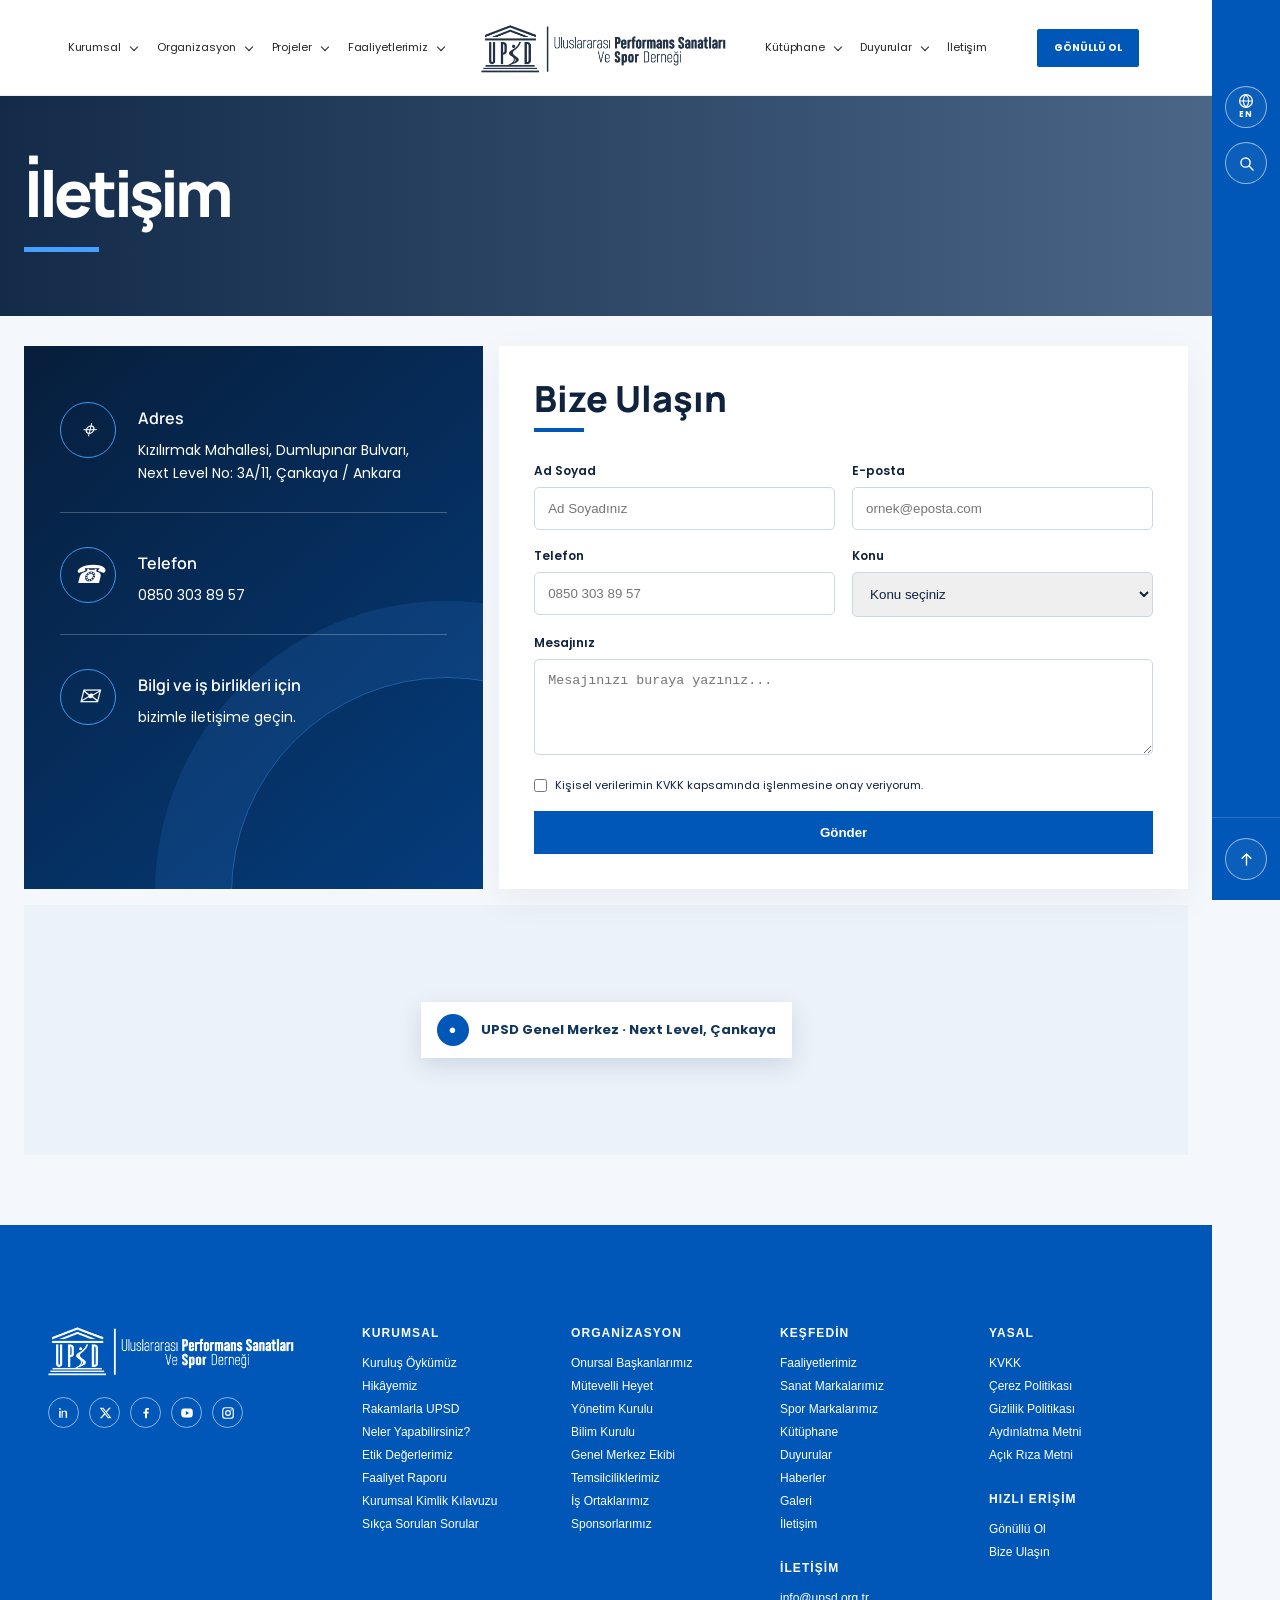
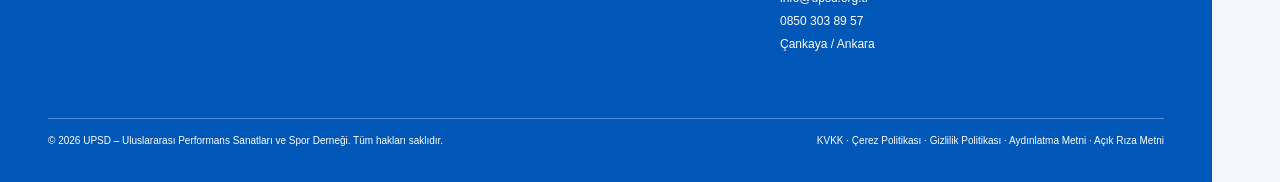
==== iletisim.html @ bae3238e "Refresh shared header asset version" ====
<!doctype html><html lang="tr"><head><meta charset="utf-8"><meta name="viewport" content="width=device-width,initial-scale=1"><title>İletişim | UPSD</title><link rel="preconnect" href="https://fonts.googleapis.com"><link href="https://fonts.googleapis.com/css2?family=Manrope:wght@500;600;700;800&family=Poppins:wght@400;500;600;700&display=swap" rel="stylesheet"><style>:root{--blue:#0057B8;--navy:#071E3B;--paper:#f4f7fb}*{box-sizing:border-box}body{margin:0;font-family:Poppins,Arial,sans-serif;color:#10233E;background:var(--paper)}a{text-decoration:none;color:inherit}.header{height:96px;background:#fff;display:grid;grid-template-columns:1fr auto 1fr;align-items:center;padding:0 clamp(28px,5vw,78px);gap:25px}.nav{display:flex;gap:27px;align-items:center;font-size:12px}.nav.right{justify-content:flex-end}.nav a{color:#1e293b}.volunteer{background:var(--blue);color:#fff!important;padding:13px 18px;font-weight:700}.logo img{width:350px;height:74px;object-fit:contain;display:block}.hero{height:220px;display:flex;align-items:center;background:linear-gradient(90deg,#041d3deF,#062a58b5),url('https://images.unsplash.com/photo-1521737711867-e3b97375f902?auto=format&fit=crop&w=2000&q=85') center/cover;color:#fff}.wrap{width:min(1280px,calc(100% - 48px));margin:auto}.hero h1{font:800 64px/1 Manrope;margin:0;letter-spacing:-.06em}.hero h1:after{content:"";display:block;width:75px;height:5px;background:#46a0ff;margin-top:22px}.contact{padding:30px 0 70px}.contact-grid{display:grid;grid-template-columns:.8fr 1.2fr;gap:16px}.contact-info{min-height:470px;padding:48px 36px;background:linear-gradient(140deg,#071e3b,#043c7c);color:#fff;position:relative;overflow:hidden}.contact-info:after{content:"";position:absolute;width:430px;height:430px;border:1px solid #3b92ed77;border-radius:50%;right:-180px;bottom:-220px;box-shadow:0 0 0 38px transparent,0 0 0 76px #3b92ed22,0 0 0 114px transparent}.item{display:flex;gap:22px;padding:8px 0 27px;margin-bottom:26px;border-bottom:1px solid #ffffff3d;position:relative;z-index:1}.item:last-child{border:0}.icon{width:56px;height:56px;border:1px solid #3d9af3;border-radius:50%;display:grid;place-items:center;color:#fff;font-size:25px;flex:0 0 56px}.item b,.item span{display:block}.item b{font:600 16px Manrope;margin:5px 0 10px}.item span{font-size:14px;line-height:1.65}.form-card{padding:35px;background:#fff;box-shadow:0 10px 36px #0024520d}.form-card h2{font:800 36px/1 Manrope;margin:0 0 30px}.form-card h2:after{content:"";width:50px;height:4px;background:var(--blue);display:block;margin-top:11px}.form{display:grid;grid-template-columns:1fr 1fr;gap:17px}.form label{font-size:12px;font-weight:600}.form input,.form select,.form textarea{width:100%;padding:13px;border:1px solid #cad7e5;border-radius:5px;margin-top:7px;color:#10233E}.form textarea{height:96px;resize:vertical}.full{grid-column:1/-1}.check{font-size:11px!important;font-weight:400!important;display:flex;gap:8px;align-items:center}.check input{width:auto;margin:0}.send{border:0;background:var(--blue);color:#fff;padding:14px;font-weight:700;cursor:pointer}.map-card{height:250px;margin-top:16px;background:linear-gradient(#eaf1f8d9,#eaf1f8d9),url('https://images.unsplash.com/photo-1518235506717-e1ed3306a89b?auto=format&fit=crop&w=1600&q=80') center/cover;display:grid;place-items:center;color:#12365e}.pin{display:flex;gap:12px;align-items:center;background:#fff;padding:12px 16px;box-shadow:0 8px 25px #002c5c22;font-size:13px;font-weight:700}.pin i{font-style:normal;width:32px;height:32px;background:var(--blue);border-radius:50%;color:#fff;display:grid;place-items:center}@media(max-width:950px){.header{grid-template-columns:1fr auto;padding:0 22px}.nav{display:none}.logo img{width:230px}.contact-grid{grid-template-columns:1fr}.hero h1{font-size:48px}}@media(max-width:560px){.form{grid-template-columns:1fr}.hero{height:180px}.hero h1{font-size:42px}.contact-info,.form-card{padding:30px 22px}.wrap{width:calc(100% - 28px)}}</style><link rel="stylesheet" href="assets/upsd-shared-footer.css?v=13"><link rel="stylesheet" href="assets/upsd-shared-header.css?v=14"></head><body><aside class="side-rail" aria-label="Quick access">
  <div class="rail-top" aria-hidden="true"></div>
  <div class="rail-actions">
    <div class="rail-language">
      <button class="rail-action rail-language-toggle" type="button" aria-label="Change language" aria-expanded="false"><svg class="rail-language-icon" viewBox="0 0 24 24" aria-hidden="true"><circle cx="12" cy="12" r="8.5"></circle><path d="M3.5 12h17M12 3.5c2.4 2.35 3.65 5.18 3.65 8.5S14.4 18.15 12 20.5C9.6 18.15 8.35 15.32 8.35 12S9.6 5.85 12 3.5"></path></svg><span class="rail-language-code">EN</span></button>
      <div class="rail-language-menu" role="menu" aria-label="Language options">
        <button type="button" data-language="en" role="menuitem">EN</button>
        <button type="button" data-language="tr" role="menuitem">TR</button>
        <button type="button" data-language="ar" role="menuitem">AR</button>
      </div>
    </div>
    <button class="rail-action rail-search-toggle" type="button" aria-label="Search the site"><svg viewBox="0 0 24 24" aria-hidden="true"><circle cx="10.8" cy="10.8" r="5.8"></circle><path d="m15.2 15.2 5 5"></path></svg></button>
  </div>
  <div class="rail-bottom"><a href="index.html#ana" aria-label="Back to top"><svg viewBox="0 0 24 24" aria-hidden="true"><path d="M12 19V5M6.5 10.5 12 5l5.5 5.5"></path></svg></a></div>
  <div class="rail-search-panel" aria-hidden="true"><form class="rail-search-form">
    <label for="upsd-site-search">Search</label>
    <div><input id="upsd-site-search" type="search" placeholder="Search UPSD"><button type="submit" aria-label="Search"><svg viewBox="0 0 24 24" aria-hidden="true"><circle cx="10.8" cy="10.8" r="5.8"></circle><path d="m15.2 15.2 5 5"></path></svg></button></div>
  </form></div>
</aside>
<header class="header"><div class="head-inner"><nav class="header-left" aria-label="Sol menü"><div class="menu-item"><button class="menu-trigger" data-page="kurumsal.html">Kurumsal <span class="caret">⌄</span></button><div class="mega cols-3"><div class="mega-column"><a href="#kurumsal">Kuruluş Öykümüz</a><a href="#kurumsal">Hikâyemiz</a><a href="#kurumsal">Rakamlarla Upsd</a></div><div class="mega-column"><a href="#kurumsal">Neler Yapıyoruz?</a><a href="neler-yapabilirsiniz.html">Neler Yapabilirsiniz?</a><a href="kurumsal.html#etik-degerler">Etik Değerler</a></div><div class="mega-column"><a href="#kurumsal">Faaliyet Raporu</a><a href="#kurumsal">Kurumsal Kimlik Kılavuzu</a><a href="#kurumsal">Sıkça Sorulan Sorular?</a></div></div></div><div class="menu-item"><button class="menu-trigger">Organizasyon <span class="caret">⌄</span></button><div class="mega cols-2"><div class="mega-column"><a href="#kurumsal">Onursal Başkanlarımız</a><a href="#kurumsal">Mütevelli Heyet</a><a href="kurumsal.html#yonetim">Yönetim Kurulu</a><a href="#kurumsal">Bilim Kurulu</a><a href="#kurumsal">Genel Merkez Ekibi</a></div><div class="mega-column"><a href="#kurumsal">Temsilciliklerimiz</a><a href="#kurumsal">İş Ortaklarımız</a><a href="#kurumsal">Sponsorlarımız</a></div></div></div><div class="menu-item"><button class="menu-trigger">Projeler <span class="caret">⌄</span></button><div class="mega cols-2 projects-menu"><div class="mega-column"><h3 class="mega-title">Sanat Markalarımız</h3><a href="#faaliyetler">Nova Sanat</a><a href="#faaliyetler">Zümrüdü Ankara Müzikali</a><a href="#faaliyetler">The Colors of Türkiye</a><a href="#faaliyetler">Mektebim Yıldızları</a><span class="mega-image art"></span></div><div class="mega-column"><h3 class="mega-title">Spor Markalarımız</h3><a href="#faaliyetler">Basketbol Gelişim Merkezi</a><a href="#faaliyetler">Voleybol Gelişim Merkezi</a><a href="#faaliyetler">Futsal Gelişim Merkezi</a><span class="mega-image sport"></span></div></div></div><div class="menu-item"><button class="menu-trigger">Faaliyetlerimiz <span class="caret">⌄</span></button><div class="mega cols-1"><div class="mega-column"><a href="#faaliyetler">Upsd Çalıştayları</a><a href="#faaliyetler">Enstitü</a><a href="#faaliyetler">Sempozyumlar</a><a href="#faaliyetler">Konferanslar</a><a href="#faaliyetler">Ödül Töreni</a><a href="#faaliyetler">Panel ve Seminerler</a></div></div></div></nav><a class="header-logo" href="index.html" aria-label="UPSD ana sayfa"><img src="assets/upsd-yatay-header-trim.png?v=1" alt="UPSD logosu"></a><nav class="header-right" aria-label="Sağ menü"><div class="menu-item"><button class="menu-trigger">Kütüphane <span class="caret">⌄</span></button><div class="mega cols-2 library-menu"><div class="mega-column"><h3 class="mega-title">Ulusal Yayınlar</h3><a href="#haberler">Sanat Yayınları</a><a href="#haberler">Spor Yayınları</a></div><div class="mega-column"><h3 class="mega-title">Uluslararası Yayınlar</h3><a href="#haberler">Sanat Yayınları</a><a href="#haberler">Spor Yayınları</a></div></div></div><div class="menu-item"><button class="menu-trigger">Duyurular <span class="caret">⌄</span></button><div class="mega cols-1"><div class="mega-column"><a href="#haberler">Duyurular</a><a href="#haberler">Haberler</a><a href="#haberler">Galeri</a><a href="#haberler">Basında Biz</a></div></div></div><a href="iletisim.html">İletişim</a><a class="btn volunteer" href="#gonullu">Gönüllü Ol</a></nav><button class="hamb" aria-label="Menüyü aç">☰</button><nav class="nav"><a href="#kurumsal">Kurumsal</a><a href="#kurumsal">Organizasyon</a><a href="#faaliyetler">Projeler</a><a href="#faaliyetler">Faaliyetlerimiz</a><a href="#haberler">Kütüphane</a><a href="#haberler">Duyurular</a><a href="iletisim.html">İletişim</a><a class="btn volunteer" href="#gonullu">Gönüllü Ol</a></nav></div></header><section class="hero"><div class="wrap"><h1>İletişim</h1></div></section><main class="contact wrap"><div class="contact-grid"><aside class="contact-info"><div class="item"><i class="icon">⌖</i><div><b>Adres</b><span>Kızılırmak Mahallesi, Dumlupınar Bulvarı,<br>Next Level No: 3A/11, Çankaya / Ankara</span></div></div><a class="item" href="tel:+908503038957"><i class="icon">☎</i><div><b>Telefon</b><span>0850 303 89 57</span></div></a><a class="item" href="mailto:info@upsd.org.tr"><i class="icon">✉</i><div><b>Bilgi ve iş birlikleri için</b><span>bizimle iletişime geçin.</span></div></a></aside><section class="form-card"><h2>Bize Ulaşın</h2><form class="form" id="contact-form"><label>Ad Soyad<input required placeholder="Ad Soyadınız"></label><label>E-posta<input required type="email" placeholder="ornek@eposta.com"></label><label>Telefon<input placeholder="0850 303 89 57"></label><label>Konu<select><option>Konu seçiniz</option><option>İş birliği</option><option>Gönüllülük</option><option>Genel bilgi</option></select></label><label class="full">Mesajınız<textarea placeholder="Mesajınızı buraya yazınız..."></textarea></label><label class="check full"><input required type="checkbox">Kişisel verilerimin KVKK kapsamında işlenmesine onay veriyorum.</label><button class="send full">Gönder</button></form></section></div><div class="map-card"><span class="pin"><i>●</i> UPSD Genel Merkez · Next Level, Çankaya</span></div></main><script>document.querySelector('#contact-form').addEventListener('submit',e=>{e.preventDefault();e.currentTarget.innerHTML='<p style="grid-column:1/-1;color:#0057B8;font-weight:700">Mesajınız alındı. Teşekkür ederiz.</p>'})</script><script src="assets/upsd-shared-header.js?v=14"></script><footer class="site-footer"><div class="sf-wrap"><div class="sf-grid"><div><a class="sf-logo" href="index.html" aria-label="UPSD ana sayfa"><img src="assets/upsd-yatay-header-trim.png?v=1" alt="Uluslararası Performans Sanatları ve Spor Derneği"></a><div class="sf-socials" aria-label="Sosyal medya bağlantıları"><a href="#" aria-label="LinkedIn"><svg viewBox="0 0 24 24"><path d="M5 3.5A1.5 1.5 0 1 1 5 6.5 1.5 1.5 0 0 1 5 3.5ZM3.7 8h2.6v12H3.7V8Zm4.2 0h2.5v1.64h.04c.35-.66 1.2-1.96 3.05-1.96 3.26 0 3.86 2.06 3.86 4.75V20h-2.6v-6.72c0-1.6-.03-3.66-2.31-3.66-2.31 0-2.66 1.73-2.66 3.54V20H7.9V8Z"/></svg></a><a href="#" aria-label="X"><svg viewBox="0 0 24 24"><path d="M18.9 3H22l-6.78 7.75L23.2 21h-6.25l-4.9-6.4L6.45 21H3.3l7.25-8.28L2.9 3h6.42l4.43 5.86L18.9 3Zm-1.1 16h1.72L8.38 4.9H6.53L17.8 19Z"/></svg></a><a href="#" aria-label="Facebook"><svg viewBox="0 0 24 24"><path d="M13.7 21v-8h2.72l.41-3.12H13.7V7.89c0-.9.26-1.52 1.61-1.52h1.72V3.58c-.3-.04-1.32-.12-2.5-.12-2.48 0-4.18 1.42-4.18 4.04v2.38H7.55V13h2.8v8h3.35Z"/></svg></a><a href="#" aria-label="YouTube"><svg viewBox="0 0 24 24"><path d="M21.5 7.1a3.1 3.1 0 0 0-2.18-2.2C17.38 4.4 12 4.4 12 4.4s-5.38 0-7.32.5A3.1 3.1 0 0 0 2.5 7.1C2 9.04 2 12 2 12s0 2.96.5 4.9a3.1 3.1 0 0 0 2.18 2.2c1.94.5 7.32.5 7.32.5s5.38 0 7.32-.5a3.1 3.1 0 0 0 2.18-2.2C22 14.96 22 12 22 12s0-2.96-.5-4.9ZM10 15.45v-6.9L15.72 12 10 15.45Z"/></svg></a><a href="#" aria-label="Instagram"><svg viewBox="0 0 24 24"><path d="M7.5 2h9A5.5 5.5 0 0 1 22 7.5v9a5.5 5.5 0 0 1-5.5 5.5h-9A5.5 5.5 0 0 1 2 16.5v-9A5.5 5.5 0 0 1 7.5 2Zm0 2A3.5 3.5 0 0 0 4 7.5v9A3.5 3.5 0 0 0 7.5 20h9a3.5 3.5 0 0 0 3.5-3.5v-9A3.5 3.5 0 0 0 16.5 4h-9Zm9.75 1.5a1.25 1.25 0 1 1 0 2.5 1.25 1.25 0 0 1 0-2.5ZM12 7a5 5 0 1 1 0 10 5 5 0 0 1 0-10Zm0 2a3 3 0 1 0 0 6 3 3 0 0 0 0-6Z"/></svg></a></div></div><div><h4>KURUMSAL</h4><a href="kurumsal.html">Kuruluş Öykümüz</a><a href="kurumsal.html#hikayemiz">Hikâyemiz</a><a href="index.html#sayilar">Rakamlarla UPSD</a><a href="neler-yapabilirsiniz.html">Neler Yapabilirsiniz?</a><a href="kurumsal.html#etik-degerler">Etik Değerlerimiz</a><a href="#faaliyet-raporu">Faaliyet Raporu</a><a href="#kurumsal-kimlik">Kurumsal Kimlik Kılavuzu</a><a href="#sss">Sıkça Sorulan Sorular</a></div><div><h4>ORGANİZASYON</h4><a href="#onursal-baskanlar">Onursal Başkanlarımız</a><a href="#mutevelli-heyet">Mütevelli Heyet</a><a href="kurumsal.html#yonetim">Yönetim Kurulu</a><a href="#bilim-kurulu">Bilim Kurulu</a><a href="#genel-merkez">Genel Merkez Ekibi</a><a href="index.html#subeler">Temsilciliklerimiz</a><a href="#is-ortaklari">İş Ortaklarımız</a><a href="#sponsorlar">Sponsorlarımız</a></div><div><h4>KEŞFEDİN</h4><a href="#faaliyetler">Faaliyetlerimiz</a><a href="#sanat-markalari">Sanat Markalarımız</a><a href="#spor-markalari">Spor Markalarımız</a><a href="#kutuphane">Kütüphane</a><a href="#duyurular">Duyurular</a><a href="#haberler">Haberler</a><a href="#galeri">Galeri</a><a href="iletisim.html">İletişim</a><h4 class="sf-contact-title">İLETİŞİM</h4><a href="mailto:info@upsd.org.tr">info@upsd.org.tr</a><a href="tel:+908503038957">0850 303 89 57</a><a href="iletisim.html">Çankaya / Ankara</a></div><div><h4>YASAL</h4><a href="#kvkk">KVKK</a><a href="#cerez">Çerez Politikası</a><a href="#gizlilik">Gizlilik Politikası</a><a href="#aydinlatma">Aydınlatma Metni</a><a href="#acik-riza">Açık Rıza Metni</a><h4 class="sf-contact-title">HIZLI ERİŞİM</h4><a href="#gonullu">Gönüllü Ol</a><a href="iletisim.html">Bize Ulaşın</a></div></div><div class="sf-bottom"><span>© 2026 UPSD – Uluslararası Performans Sanatları ve Spor Derneği. Tüm hakları saklıdır.</span><span>KVKK · Çerez Politikası · Gizlilik Politikası · Aydınlatma Metni · Açık Rıza Metni</span></div></div></footer></body></html>
---- assets/upsd-shared-footer.css ----
.site-footer{background:#0057B8;color:#fff;padding:96px 0 36px;font-family:Inter,Arial,sans-serif}.site-footer .sf-wrap{width:min(1280px,calc(100% - 96px));margin:auto}.site-footer .sf-grid{display:grid;grid-template-columns:1.25fr repeat(4,1fr);gap:34px;padding-bottom:58px;align-items:start}.site-footer h4{font-size:12px;letter-spacing:.09em;margin:5px 0 16px}.site-footer .sf-contact-title{margin-top:30px}.site-footer a{display:block;color:#fff;font-size:12px;margin:9px 0;text-decoration:none}.site-footer a:hover{color:#dcecff}.site-footer .sf-logo{width:280px;max-width:100%;margin:0}.site-footer .sf-logo img{display:block;width:100%;height:58px;object-fit:contain;object-position:left center;filter:brightness(0) invert(1)}.site-footer .sf-socials{display:flex;gap:10px;margin-top:18px}.site-footer .sf-socials a{margin:0;display:grid;place-items:center;width:31px;height:31px;border:1px solid #ffffff8a;border-radius:50%}.site-footer .sf-socials svg{width:14px;height:14px;fill:currentColor}.site-footer .sf-bottom{border-top:1px solid #ffffff55;padding-top:16px;display:flex;justify-content:space-between;gap:14px;font-size:10px}@media(max-width:850px){.site-footer .sf-wrap{width:calc(100% - 44px)}.site-footer .sf-grid{grid-template-columns:1fr 1fr}}@media(max-width:500px){.site-footer .sf-wrap{width:calc(100% - 28px)}.site-footer .sf-grid{grid-template-columns:1fr}.site-footer .sf-bottom{flex-direction:column}}
---- assets/upsd-shared-header.css ----
/* Ana sayfa ile ortak header — alt sayfalarda sağ mavi şerit kullanılmaz */
body{padding-right:0!important}
.header{height:96px!important;display:flex!important;align-items:center!important;position:sticky!important;top:0!important;z-index:100!important;overflow:visible!important;background:#fff!important;backdrop-filter:none!important;border-bottom:1px solid #e9eef4!important}
.head-inner{width:min(1500px,calc(100% - 120px))!important;margin:auto!important;display:grid!important;grid-template-columns:1fr auto 1fr!important;align-items:center!important;gap:42px!important;position:relative!important}
.header-left,.header-right{display:flex!important;align-items:center!important;gap:26px!important}.header-right{justify-content:flex-end!important}
.header-logo{display:flex!important;align-items:center!important;justify-content:center!important}.header-logo img{width:352px!important;height:75px!important;object-fit:contain!important}
.menu-item{height:96px!important;display:flex!important;align-items:center!important}
.menu-trigger{height:100%!important;border:0!important;background:transparent!important;padding:0!important;display:flex!important;align-items:center!important;gap:7px!important;color:#252525!important;font-family:Poppins,"Helvetica Neue",Helvetica,Arial,sans-serif!important;font-size:13px!important;font-weight:400!important;letter-spacing:-.01em!important;line-height:1!important;cursor:pointer!important;position:relative!important}
.menu-trigger:after{content:""!important;position:absolute!important;height:2px!important;background:#0057B8!important;bottom:-1px!important;left:0!important;right:0!important;transform:scaleX(0)!important;transform-origin:left!important;transition:transform .55s cubic-bezier(.16,1,.3,1)!important}
.caret{display:inline-grid!important;place-items:center!important;width:13px!important;height:16px!important;line-height:1!important;flex:0 0 13px!important;font-size:14px!important;color:#252525!important;transform-origin:50% 50%!important;transition:transform .58s cubic-bezier(.16,1,.3,1)!important}
.menu-item:hover .menu-trigger,.menu-item:focus-within .menu-trigger{color:#0057B8!important}.menu-item:hover .menu-trigger:after,.menu-item:focus-within .menu-trigger:after{transform:scaleX(1)!important}.menu-item:hover .caret,.menu-item:focus-within .caret{transform:rotate(180deg)!important}
.mega{display:grid!important;grid-template-columns:repeat(3,minmax(190px,1fr))!important;position:absolute!important;z-index:120!important;top:96px!important;left:0!important;right:0!important;background:#fff!important;border-top:1px solid #e8eef4!important;box-shadow:0 21px 38px #061e3b14!important;opacity:0!important;visibility:hidden!important;transform:translateY(-12px)!important;pointer-events:none!important;transition:opacity .5s ease,transform .72s cubic-bezier(.16,1,.3,1),visibility .72s!important}
.menu-item:hover .mega,.menu-item:focus-within .mega{opacity:1!important;visibility:visible!important;transform:none!important;pointer-events:auto!important}
.mega-column{padding:42px 38px!important;border-right:1px solid #e3ebf1!important;min-height:280px!important}.mega-column:last-child{border-right:0!important}.mega-title{font:700 23px/1.34 Manrope,Arial,sans-serif!important;color:#327bb8!important;margin:0 0 28px!important}
.mega a{display:block!important;color:#17293e!important;font:500 14px/1.35 Inter,Arial,sans-serif!important;margin:0 0 17px!important;transition:color .28s ease,transform .35s cubic-bezier(.16,1,.3,1)!important}.mega a:hover{color:#0057B8!important;transform:translateX(4px)!important}
.header-right>a:not(.volunteer){font-family:Poppins,"Helvetica Neue",Helvetica,Arial,sans-serif!important;font-size:13px!important;font-weight:400!important;letter-spacing:-.01em!important;text-transform:none!important;color:#252525!important}.header-right>a:not(.volunteer):hover{color:#0057B8!important}
.header-right .volunteer{margin:0!important;background:#0057B8!important;border:1px solid #0057B8!important;border-radius:2px!important;color:#fff!important;text-transform:uppercase!important;font-family:Poppins,"Helvetica Neue",Helvetica,Arial,sans-serif!important;font-size:12px!important;font-weight:700!important;letter-spacing:0!important;padding:12px 16px!important}.header-right .volunteer:hover{background:#071E3B!important;border-color:#071E3B!important;color:#fff!important}
.hamb{display:none!important;border:0!important;background:transparent!important;font-size:26px!important;color:#071E3B!important}.nav{display:none!important}
@media(max-width:850px){.head-inner{width:calc(100% - 44px)!important;grid-template-columns:1fr auto 1fr!important;gap:0!important}.header-left,.header-right{display:none!important}.header-logo{grid-column:2!important}.header-logo img{width:184px!important;height:51px!important}.hamb{display:block!important;grid-column:3!important;grid-row:1!important;justify-self:end!important}.nav.open{display:flex!important;position:absolute!important;top:96px!important;left:0!important;right:0!important;background:#fff!important;flex-direction:column!important;align-items:stretch!important;padding:22px!important;gap:18px!important;box-shadow:0 10px 25px #001a3622!important}.nav.open .volunteer{margin:0!important;text-align:center!important}.nav.open a{font:400 14px/1.4 Poppins,Arial,sans-serif!important;color:#252525!important}.mega{display:none!important}.menu-item{height:auto!important;display:block!important}.menu-trigger{height:auto!important;padding:8px 0!important}}
@media(max-width:500px){.head-inner{width:calc(100% - 28px)!important}.header-logo img{width:158px!important;height:48px!important}}
/* Ortak mega menü düzeni */
.mega{position:fixed!important;top:96px!important;left:0!important;right:0!important;width:auto!important;grid-template-columns:repeat(3,minmax(0,1fr))!important}
.side-rail + .header .mega{right:68px!important}
.mega.cols-1{grid-template-columns:minmax(300px,440px)!important}.mega.cols-2{grid-template-columns:repeat(2,minmax(0,1fr))!important}.mega.cols-3{grid-template-columns:repeat(3,minmax(0,1fr))!important}
.mega-column{min-height:250px!important;padding:38px 5.5%!important}
.mega a,.mega-title{text-transform:lowercase!important}
.mega a::first-letter,.mega-title::first-letter{text-transform:uppercase!important}
.mega a{color:#a0a6ad!important;opacity:0!important;transform:translateY(12px)!important;transition:opacity .38s ease,transform .48s cubic-bezier(.16,1,.3,1),color .2s ease!important;transition-delay:calc(var(--reveal-index, 0) * 72ms)!important}
.mega-title{color:#6f7d89!important;opacity:0!important;transform:translateY(12px)!important;transition:opacity .38s ease,transform .48s cubic-bezier(.16,1,.3,1),color .2s ease!important;transition-delay:calc(var(--reveal-index, 0) * 72ms)!important}
.menu-item:hover .mega a,.menu-item:focus-within .mega a,.menu-item:hover .mega-title,.menu-item:focus-within .mega-title{opacity:1!important;transform:translateY(0)!important}
.mega a:hover{color:#111!important;transform:translateY(0)!important}
@media(max-width:850px){.mega{position:absolute!important;left:0!important;right:0!important}}

/* Header menu metin/rengi ve logo kuralı */
.header-logo img{filter:brightness(0) saturate(100%) invert(14%) sepia(18%) saturate(1680%) hue-rotate(175deg) brightness(92%) contrast(90%)!important}
.mega a,.mega-title{text-transform:none!important}
.mega a{color:#a7adb4!important}.mega a:hover{color:#1e293b!important}
.projects-menu .mega-title,.library-menu .mega-title{color:#0057B8!important}

.header .mega .mega-column > a,.header .mega .mega-column > a:visited{color:#a7adb4!important;-webkit-text-fill-color:#a7adb4!important}.header .mega .mega-column > a:hover,.header .mega .mega-column > a:focus{color:#111111!important;-webkit-text-fill-color:#111111!important}
.header-right{justify-content:flex-start!important}
.header-right .volunteer{margin-left:34px!important}

/* Ana sayfa ile birebir ortak header: alt sayfalarda sağ şerit yoktur */
.rail{display:none!important}
.header .menu-trigger{align-items:center!important}
.header .caret{position:relative!important;top:-1px!important;align-self:center!important;display:inline-flex!important;align-items:center!important;justify-content:center!important;transform-origin:center center!important;will-change:transform!important}
.header .menu-item:hover .caret,.header .menu-item:focus-within .caret{transform:rotate(180deg)!important}
.header .header-right .volunteer{display:inline-flex!important;align-items:center!important;justify-content:center!important;white-space:nowrap!important;word-break:keep-all!important;min-width:112px!important;height:42px!important;padding:0 16px!important;flex:0 0 auto!important}

/* Ana sayfadaki sağ mavi şerit bütün sayfalarda ortak olarak kullanılır. */
body{padding-right:68px!important}
.side-rail{position:fixed!important;z-index:60!important;right:0!important;top:0!important;bottom:0!important;width:68px!important;background:#0057B8!important;color:#fff!important;display:flex!important;flex-direction:column!important;align-items:center!important}
.rail-top{width:100%!important;height:112px!important;display:grid!important;place-items:center!important;border-bottom:1px solid #ffffff2b!important}
.rail-mark{font:700 22px/1 Inter,Arial,sans-serif!important;border:1px solid #ffffff88!important;border-radius:50%!important;width:31px!important;height:31px!important;display:grid!important;place-items:center!important}
.rail-actions{display:grid!important;gap:18px!important;padding-top:28px!important}
.rail-action{border:1px solid #ffffff55!important;background:transparent!important;color:#fff!important;border-radius:50%!important;width:39px!important;height:39px!important;display:grid!important;place-items:center!important;font-size:11px!important;font-weight:700!important;cursor:pointer!important;transition:.2s!important}
.rail-action:hover{background:#fff!important;color:#0057B8!important}
.rail-bottom{margin-top:auto!important;width:100%!important;padding:20px 0!important;display:grid!important;place-items:center!important;border-top:1px solid #ffffff2b!important}
.rail-bottom a{font-size:20px!important;color:#fff!important}
@media(max-width:850px){body{padding-right:0!important}.side-rail{display:none!important}.side-rail + .header .mega{right:0!important}}

/* Sayfadan bağımsız, ana sayfa ile aynı header geometrisi. */
.header,.header *{box-sizing:border-box!important}
.header{height:96px!important;min-height:96px!important;width:100%!important}
.header .head-inner{width:min(1500px,calc(100% - 120px))!important;height:96px!important;margin:0 auto!important;display:grid!important;grid-template-columns:minmax(0,1fr) 300px minmax(0,1fr)!important;align-items:center!important;gap:42px!important}
.header .header-logo{grid-column:2!important;width:300px!important;height:75px!important;justify-self:center!important}
.header .header-logo img{display:block!important;width:300px!important;height:75px!important;object-fit:contain!important}
.header .header-left{grid-column:1!important;justify-content:flex-start!important;gap:29px!important;min-width:0!important}
.header .header-right{grid-column:3!important;justify-content:flex-start!important;gap:26px!important;min-width:0!important}
.header .menu-item{height:96px!important;flex:0 0 auto!important;display:flex!important;align-items:center!important}
.header .menu-trigger{display:inline-flex!important;align-items:center!important;justify-content:flex-start!important;gap:7px!important;height:96px!important;margin:0!important;padding:0!important;white-space:nowrap!important;font:400 13px/1 Poppins,Arial,sans-serif!important;letter-spacing:0!important;color:#252525!important}
.header .caret{display:inline-flex!important;align-items:center!important;justify-content:center!important;position:static!important;width:12px!important;height:16px!important;flex:0 0 12px!important;margin:0!important;padding:0!important;line-height:1!important;font-size:14px!important;vertical-align:middle!important;transform-origin:50% 50%!important;transition:transform .58s cubic-bezier(.16,1,.3,1)!important}
.header .menu-item:hover .caret,.header .menu-item:focus-within .caret{transform:rotate(180deg)!important}
.header .header-right>a:not(.volunteer){display:inline-flex!important;align-items:center!important;height:96px!important;white-space:nowrap!important;font:400 13px/1 Poppins,Arial,sans-serif!important;color:#252525!important}
.header .header-right .volunteer{height:42px!important;min-width:112px!important;margin-left:34px!important;padding:0 16px!important;white-space:nowrap!important;line-height:42px!important}
@media(max-width:1250px) and (min-width:851px){.header .head-inner{width:min(1500px,calc(100% - 52px))!important;grid-template-columns:minmax(0,1fr) 300px minmax(0,1fr)!important;gap:24px!important}.header .header-left,.header .header-right{gap:15px!important}.header .menu-trigger,.header .header-right>a:not(.volunteer){font-size:11px!important}.header .header-right .volunteer{margin-left:18px!important;font-size:11px!important;padding:0 12px!important;min-width:105px!important}}
@media(max-width:850px){.header .head-inner{width:calc(100% - 44px)!important;height:96px!important;grid-template-columns:1fr auto 1fr!important;gap:0!important}.header .header-logo{grid-column:2!important;width:auto!important;height:60px!important}.header .header-logo img{width:184px!important;height:51px!important}.header .header-left,.header .header-right{display:none!important}.header .hamb{display:block!important;grid-column:3!important;grid-row:1!important;justify-self:end!important}}

/* Alt sayfa header'ı: ana sayfanın son ve sabit masaüstü geometrisi. */
@media (min-width:1251px){
  .header,.header *{box-sizing:border-box!important}
  .header{height:96px!important;min-height:96px!important;width:100%!important}
  .header .head-inner{width:min(1500px,calc(100% - 120px))!important;height:96px!important;margin:0 auto!important;display:grid!important;grid-template-columns:1fr auto 1fr!important;align-items:center!important;gap:42px!important}
  .header .header-logo{grid-column:2!important;width:auto!important;height:auto!important;justify-self:center!important;display:flex!important;align-items:center!important;justify-content:center!important}
  .header .header-logo img{display:block!important;width:352px!important;height:75px!important;object-fit:contain!important;filter:brightness(0) saturate(100%) invert(14%) sepia(18%) saturate(1680%) hue-rotate(175deg) brightness(92%) contrast(90%)!important}
  .header .header-left{grid-column:1!important;justify-content:flex-start!important;gap:29px!important;min-width:0!important}
  .header .header-right{grid-column:3!important;justify-content:flex-start!important;gap:26px!important;min-width:0!important}
  .header .menu-item{height:96px!important;flex:0 0 auto!important;display:flex!important;align-items:center!important}
  .header .menu-trigger{display:inline-flex!important;align-items:center!important;justify-content:flex-start!important;gap:7px!important;height:96px!important;margin:0!important;padding:0!important;white-space:nowrap!important;font:400 13px/1 Poppins,Arial,sans-serif!important;letter-spacing:-.01em!important;color:#252525!important}
  .header .caret{display:inline-flex!important;align-items:center!important;justify-content:center!important;position:relative!important;top:-1px!important;align-self:center!important;width:13px!important;height:16px!important;flex:0 0 13px!important;margin:0!important;padding:0!important;line-height:1!important;font-size:15px!important;vertical-align:middle!important;transform-origin:50% 50%!important;transition:transform .58s cubic-bezier(.16,1,.3,1)!important}
  .header .menu-item:hover .caret,.header .menu-item:focus-within .caret{transform:rotate(180deg)!important}
  .header .header-right>a:not(.volunteer){display:inline-flex!important;align-items:center!important;height:96px!important;white-space:nowrap!important;font:400 13px/1 Poppins,Arial,sans-serif!important;letter-spacing:-.01em!important;color:#252525!important}
  .header .header-right .volunteer{height:42px!important;min-width:112px!important;margin-left:34px!important;padding:0 16px!important;white-space:nowrap!important;line-height:42px!important;font:700 12px/42px Poppins,Arial,sans-serif!important}
}


/* Son ortak header kilidi: ok, metnin merkezinde sabit kalır; sadece kendi ekseninde döner. */
@media (min-width:851px){
  .header .menu-trigger{position:relative!important;padding-right:20px!important;gap:0!important}
  .header .menu-trigger .caret{
    position:absolute!important;
    right:0!important;
    top:50%!important;
    left:auto!important;
    display:block!important;
    width:14px!important;
    height:14px!important;
    margin:-7px 0 0!important;
    padding:0!important;
    line-height:14px!important;
    text-align:center!important;
    transform:rotate(0deg)!important;
    transform-origin:50% 50%!important;
    transition:transform .58s cubic-bezier(.16,1,.3,1)!important;
  }
  .header .menu-item:hover > .menu-trigger .caret,
  .header .menu-item:focus-within > .menu-trigger .caret{transform:rotate(180deg)!important}
}

/* Header caret: metne merkezli, yalnızca kendi merkezinde yukarı döner. */
@media (min-width:851px){
  .header .menu-trigger{position:relative!important;padding-right:19px!important}
  .header .menu-trigger .caret{
    position:absolute!important;left:auto!important;right:0!important;top:50%!important;
    display:grid!important;place-items:center!important;width:14px!important;height:14px!important;
    margin:0!important;padding:0!important;line-height:14px!important;
    transform:translateY(-50%) rotate(0deg)!important;
    transform-origin:50% 50%!important;
    transition:transform .58s cubic-bezier(.16,1,.3,1)!important;
  }
  .header .menu-item:hover > .menu-trigger .caret,
  .header .menu-item:focus-within > .menu-trigger .caret{transform:translateY(-50%) rotate(180deg)!important}
}

/* Ana sayfadaki çizgisel caret'in birebir karşılığı. */
@media (min-width:851px){
  body .header .menu-trigger{align-items:center!important;line-height:1!important;padding-right:0!important;gap:7px!important}
  body .header .menu-trigger .caret{
    position:relative!important;top:0!important;right:auto!important;left:auto!important;
    align-self:center!important;display:inline-flex!important;align-items:center!important;justify-content:center!important;
    width:12px!important;height:12px!important;line-height:1!important;font-size:0!important;
    flex:0 0 12px!important;margin:0!important;padding:0!important;
    transform:rotate(0deg)!important;transform-origin:50% 50%!important;
    transition:transform .58s cubic-bezier(.16,1,.3,1)!important;
  }
  body .header .menu-trigger .caret::before{
    content:""!important;display:block!important;width:5px!important;height:5px!important;
    border-right:1.4px solid currentColor!important;border-bottom:1.4px solid currentColor!important;
    transform:rotate(45deg)!important;margin-top:-3px!important;
  }
  body .header .menu-item:hover > .menu-trigger .caret,
  body .header .menu-item:focus-within > .menu-trigger .caret{transform:rotate(180deg)!important}
}

/* Orta logo çevresinde iki menü grubunun iç kenarları eşit mesafede. */
@media (min-width:1251px){
  .header .header-left{justify-content:flex-end!important}
  .header .header-right{justify-content:flex-start!important}
}

/* Sol menü grubu orta logo ile çakışmayacak şekilde dış kenara alınır. */
@media (min-width:1251px){.header .header-left{justify-content:flex-start!important;transform:translateX(-24px)!important}}

/* Alt sayfa headerı: logo ile iki menü grubunun iç kenarları eşit 28 px boşlukta. */
@media (min-width:1251px){
  .header .head-inner{
    width:calc(100% - 104px)!important;max-width:none!important;
    grid-template-columns:minmax(0,1fr) 300px minmax(0,1fr)!important;
    gap:28px!important;
  }
  .header .header-logo,.header .header-logo img{width:300px!important;height:70px!important}
  .header .header-left{justify-content:flex-end!important;transform:none!important;gap:30px!important}
  .header .header-right{justify-content:flex-start!important;gap:27px!important}
}

/* Son hizalama: sol menü grubunu logo alanından net biçimde ayır. */
@media (min-width:851px){.header .header-left{transform:translateX(-64px)!important}}

/* Simetrik dış hizalama: iki menü grubunun logo mesafesi eşit. */
@media (min-width:851px){
  .header .header-left{transform:translateX(-32px)!important}
  .header .header-right{transform:translateX(32px)!important}
}


/* Mega menü her sayfada tarayıcı genişliğini eksiksiz kaplar. */
@media (min-width:851px){
  .header .mega,
  .side-rail + .header .mega{
    left:0!important;
    right:0!important;
    width:100vw!important;
    max-width:none!important;
  }
}


/* Alt menü seçenekleri: normal koyu, hover açık gri. */
.header .mega .mega-column > a,
.header .mega .mega-column > a:visited{
  color:#1e293b!important;
  -webkit-text-fill-color:#1e293b!important;
}
.header .mega .mega-column > a:hover,
.header .mega .mega-column > a:focus{
  color:#a7adb4!important;
  -webkit-text-fill-color:#a7adb4!important;
}


/* Masaüstü ekranlarında header taşmasını önleyen uyarlanabilir ölçüler. */
@media (min-width:1101px) and (max-width:1450px){
  .header .head-inner{width:calc(100% - 52px)!important;grid-template-columns:minmax(0,1fr) 250px minmax(0,1fr)!important;gap:20px!important}
  .header .header-logo img{width:250px!important;height:64px!important}
  .header .header-left{gap:17px!important;transform:translateX(-14px)!important}
  .header .header-right{gap:16px!important;transform:translateX(14px)!important}
  .header .menu-trigger,.header .header-right>a:not(.volunteer){font-size:11px!important}
  .header .header-right .volunteer{min-width:102px!important;height:38px!important;line-height:38px!important;padding:0 12px!important;font-size:10px!important;white-space:nowrap!important;word-break:keep-all!important;flex:0 0 auto!important}
}
@media (min-width:851px) and (max-width:1100px){
  .header .head-inner{width:calc(100% - 32px)!important;grid-template-columns:minmax(0,1fr) 205px minmax(0,1fr)!important;gap:12px!important}
  .header .header-logo img{width:205px!important;height:58px!important}
  .header .header-left{gap:10px!important;transform:none!important}
  .header .header-right{gap:10px!important;transform:none!important}
  .header .menu-trigger,.header .header-right>a:not(.volunteer){font-size:9px!important}
  .header .menu-trigger{gap:4px!important}
  .header .caret{width:9px!important;flex-basis:9px!important}
  .header .header-right .volunteer{min-width:92px!important;height:36px!important;line-height:36px!important;margin-left:8px!important;padding:0 9px!important;font-size:9px!important;white-space:nowrap!important;word-break:keep-all!important;flex:0 0 auto!important}
}

/* Sağ şerit: dil seçimi ve site içi arama */
.rail-mark svg,.rail-search-toggle svg,.rail-search-form button svg{width:18px;height:18px;fill:none;stroke:currentColor;stroke-width:1.8;stroke-linecap:round}.rail-language{position:relative}.rail-language-menu{position:absolute;right:52px;top:0;display:none;gap:6px;padding:7px;background:#fff;box-shadow:0 10px 24px #001a3630}.rail-language-menu.open{display:grid}.rail-language-menu button{border:0;background:#fff;color:#0057B8;font:700 11px/1 Poppins,Arial,sans-serif;padding:7px 9px;cursor:pointer}.rail-language-menu button.active,.rail-language-menu button:hover{background:#0057B8;color:#fff}.rail-search-toggle{padding:0!important}.rail-search-panel{position:fixed;right:68px;top:0;width:min(380px,calc(100vw - 68px));height:112px;display:none;align-items:center;padding:22px 26px;background:#fff;box-shadow:-12px 10px 28px #001a3622;z-index:70}.rail-search-panel.open{display:flex}.rail-search-form{width:100%}.rail-search-form label{display:block;margin-bottom:7px;color:#1e293b;font:600 11px/1 Poppins,Arial,sans-serif;letter-spacing:.08em;text-transform:uppercase}.rail-search-form div{display:flex;border-bottom:1px solid #9eb9d5}.rail-search-form input{min-width:0;width:100%;border:0;outline:0;padding:8px 0;color:#1e293b;font:400 14px/1.3 Poppins,Arial,sans-serif}.rail-search-form button{border:0;background:transparent;color:#0057B8;padding:4px;cursor:pointer}.upsd-search-hit{outline:3px solid #73a8d8;outline-offset:5px;transition:outline .25s}@media(max-width:850px){.rail-search-panel{right:0;width:100%;height:74px}.rail-language-menu{right:auto;left:48px}}

/* Temiz sağ erişim şeridi */
.side-rail .rail-top{height:72px!important;border-bottom:0!important}
.side-rail .rail-mark{display:none!important}
.side-rail .rail-actions{gap:14px!important;padding-top:14px!important}
.side-rail .rail-action{width:42px!important;height:42px!important;border-color:#ffffff8f!important;background:#ffffff0c!important;border-radius:50%!important}
.side-rail .rail-action:hover{background:#fff!important;color:#0057B8!important}
.side-rail .rail-language-menu{right:54px!important;top:1px!important;display:flex!important;visibility:hidden!important;opacity:0!important;pointer-events:none!important;grid-auto-flow:column!important;gap:7px!important;padding:7px!important;border-radius:22px!important;transition:opacity .18s ease,visibility .18s ease!important}
.side-rail .rail-language-menu.open{visibility:visible!important;opacity:1!important;pointer-events:auto!important}
.side-rail .rail-language-menu button{width:31px!important;height:31px!important;padding:0!important;border-radius:50%!important;display:grid!important;place-items:center!important}
.side-rail .rail-search-panel{right:82px!important;top:128px!important;width:300px!important;height:auto!important;padding:17px 19px!important;border-radius:2px!important}
.side-rail .rail-search-panel:not(.open){display:none!important}
.side-rail .rail-search-panel.open{display:flex!important}
.side-rail .rail-search-form label{font-size:10px!important}
@media(max-width:850px){.side-rail .rail-search-panel{right:0!important;top:74px!important;width:100%!important}}


/* Sağ şerit: gerçek simgeler ve dil seçimi */
.side-rail .rail-language-toggle{display:flex!important;flex-direction:column!important;gap:1px!important;padding:5px!important;line-height:1!important}
.side-rail .rail-language-toggle .rail-language-icon{width:18px!important;height:18px!important;fill:none!important;stroke:currentColor!important;stroke-width:1.65!important;stroke-linecap:round!important;stroke-linejoin:round!important}
.side-rail .rail-language-toggle .rail-language-code{font:700 8px/1 Poppins,Arial,sans-serif!important;letter-spacing:.07em!important}
.side-rail .rail-search-toggle svg,.side-rail .rail-bottom svg{width:19px!important;height:19px!important;fill:none!important;stroke:currentColor!important;stroke-width:1.8!important;stroke-linecap:round!important;stroke-linejoin:round!important}
.side-rail .rail-bottom a{display:grid!important;place-items:center!important;width:42px!important;height:42px!important;border:1px solid #ffffff8f!important;border-radius:50%!important;background:#ffffff0c!important;color:#fff!important;transition:background .18s ease,color .18s ease!important}
.side-rail .rail-bottom a:hover{background:#fff!important;color:#0057B8!important}
.side-rail .rail-language-menu{align-items:center!important}
.side-rail .rail-language-menu button{font-size:10px!important;letter-spacing:.02em!important}
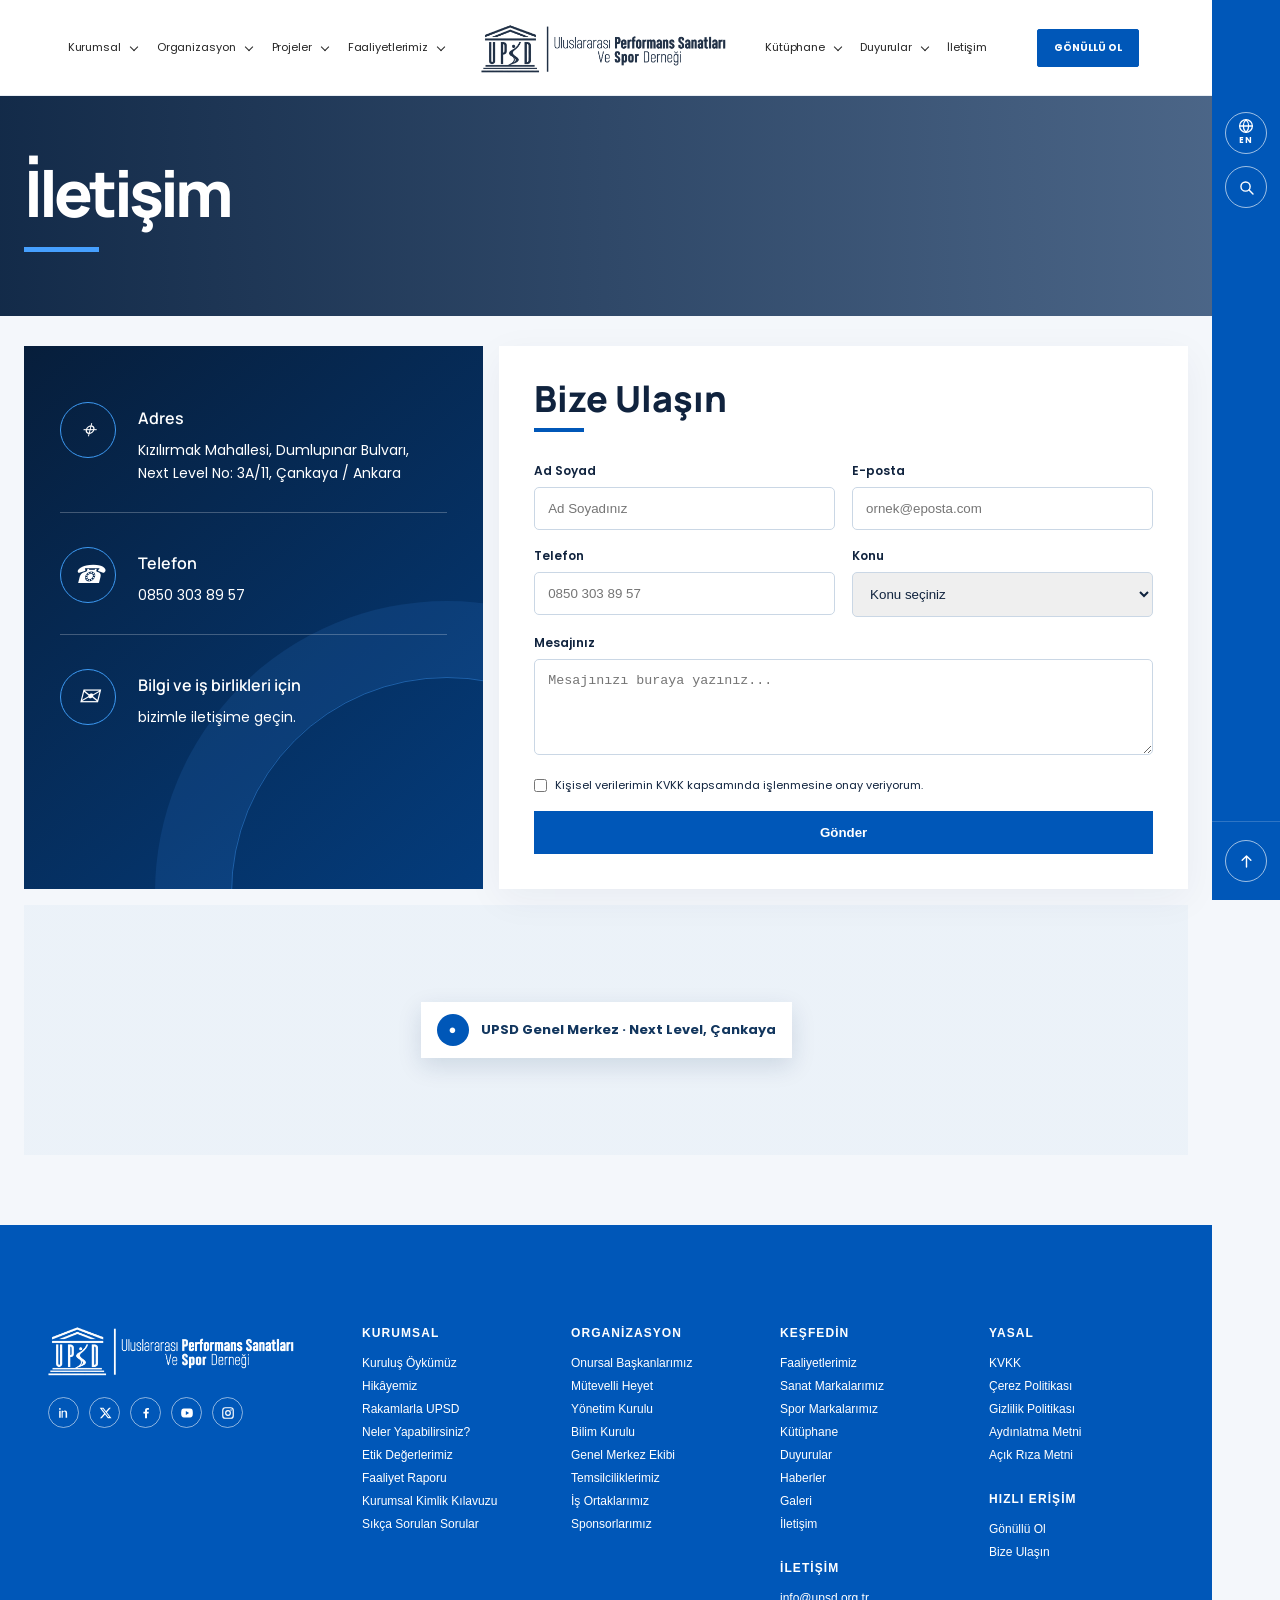
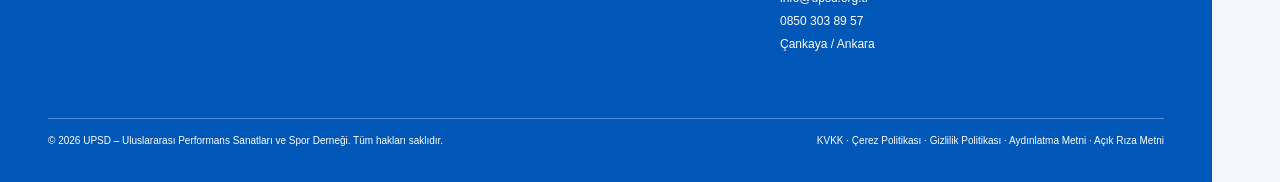
==== commit bc526f62: "Fix right rail layout and icon menu styles" ====
--- a/iletisim.html
+++ b/iletisim.html
@@ -1,4 +1,31 @@
-<!doctype html><html lang="tr"><head><meta charset="utf-8"><meta name="viewport" content="width=device-width,initial-scale=1"><title>İletişim | UPSD</title><link rel="preconnect" href="https://fonts.googleapis.com"><link href="https://fonts.googleapis.com/css2?family=Manrope:wght@500;600;700;800&family=Poppins:wght@400;500;600;700&display=swap" rel="stylesheet"><style>:root{--blue:#0057B8;--navy:#071E3B;--paper:#f4f7fb}*{box-sizing:border-box}body{margin:0;font-family:Poppins,Arial,sans-serif;color:#10233E;background:var(--paper)}a{text-decoration:none;color:inherit}.header{height:96px;background:#fff;display:grid;grid-template-columns:1fr auto 1fr;align-items:center;padding:0 clamp(28px,5vw,78px);gap:25px}.nav{display:flex;gap:27px;align-items:center;font-size:12px}.nav.right{justify-content:flex-end}.nav a{color:#1e293b}.volunteer{background:var(--blue);color:#fff!important;padding:13px 18px;font-weight:700}.logo img{width:350px;height:74px;object-fit:contain;display:block}.hero{height:220px;display:flex;align-items:center;background:linear-gradient(90deg,#041d3deF,#062a58b5),url('https://images.unsplash.com/photo-1521737711867-e3b97375f902?auto=format&fit=crop&w=2000&q=85') center/cover;color:#fff}.wrap{width:min(1280px,calc(100% - 48px));margin:auto}.hero h1{font:800 64px/1 Manrope;margin:0;letter-spacing:-.06em}.hero h1:after{content:"";display:block;width:75px;height:5px;background:#46a0ff;margin-top:22px}.contact{padding:30px 0 70px}.contact-grid{display:grid;grid-template-columns:.8fr 1.2fr;gap:16px}.contact-info{min-height:470px;padding:48px 36px;background:linear-gradient(140deg,#071e3b,#043c7c);color:#fff;position:relative;overflow:hidden}.contact-info:after{content:"";position:absolute;width:430px;height:430px;border:1px solid #3b92ed77;border-radius:50%;right:-180px;bottom:-220px;box-shadow:0 0 0 38px transparent,0 0 0 76px #3b92ed22,0 0 0 114px transparent}.item{display:flex;gap:22px;padding:8px 0 27px;margin-bottom:26px;border-bottom:1px solid #ffffff3d;position:relative;z-index:1}.item:last-child{border:0}.icon{width:56px;height:56px;border:1px solid #3d9af3;border-radius:50%;display:grid;place-items:center;color:#fff;font-size:25px;flex:0 0 56px}.item b,.item span{display:block}.item b{font:600 16px Manrope;margin:5px 0 10px}.item span{font-size:14px;line-height:1.65}.form-card{padding:35px;background:#fff;box-shadow:0 10px 36px #0024520d}.form-card h2{font:800 36px/1 Manrope;margin:0 0 30px}.form-card h2:after{content:"";width:50px;height:4px;background:var(--blue);display:block;margin-top:11px}.form{display:grid;grid-template-columns:1fr 1fr;gap:17px}.form label{font-size:12px;font-weight:600}.form input,.form select,.form textarea{width:100%;padding:13px;border:1px solid #cad7e5;border-radius:5px;margin-top:7px;color:#10233E}.form textarea{height:96px;resize:vertical}.full{grid-column:1/-1}.check{font-size:11px!important;font-weight:400!important;display:flex;gap:8px;align-items:center}.check input{width:auto;margin:0}.send{border:0;background:var(--blue);color:#fff;padding:14px;font-weight:700;cursor:pointer}.map-card{height:250px;margin-top:16px;background:linear-gradient(#eaf1f8d9,#eaf1f8d9),url('https://images.unsplash.com/photo-1518235506717-e1ed3306a89b?auto=format&fit=crop&w=1600&q=80') center/cover;display:grid;place-items:center;color:#12365e}.pin{display:flex;gap:12px;align-items:center;background:#fff;padding:12px 16px;box-shadow:0 8px 25px #002c5c22;font-size:13px;font-weight:700}.pin i{font-style:normal;width:32px;height:32px;background:var(--blue);border-radius:50%;color:#fff;display:grid;place-items:center}@media(max-width:950px){.header{grid-template-columns:1fr auto;padding:0 22px}.nav{display:none}.logo img{width:230px}.contact-grid{grid-template-columns:1fr}.hero h1{font-size:48px}}@media(max-width:560px){.form{grid-template-columns:1fr}.hero{height:180px}.hero h1{font-size:42px}.contact-info,.form-card{padding:30px 22px}.wrap{width:calc(100% - 28px)}}</style><link rel="stylesheet" href="assets/upsd-shared-footer.css?v=13"><link rel="stylesheet" href="assets/upsd-shared-header.css?v=14"></head><body><aside class="side-rail" aria-label="Quick access">
+<!doctype html><html lang="tr"><head><meta charset="utf-8"><meta name="viewport" content="width=device-width,initial-scale=1"><title>İletişim | UPSD</title><link rel="preconnect" href="https://fonts.googleapis.com"><link href="https://fonts.googleapis.com/css2?family=Manrope:wght@500;600;700;800&family=Poppins:wght@400;500;600;700&display=swap" rel="stylesheet"><style>:root{--blue:#0057B8;--navy:#071E3B;--paper:#f4f7fb}*{box-sizing:border-box}body{margin:0;font-family:Poppins,Arial,sans-serif;color:#10233E;background:var(--paper)}a{text-decoration:none;color:inherit}.header{height:96px;background:#fff;display:grid;grid-template-columns:1fr auto 1fr;align-items:center;padding:0 clamp(28px,5vw,78px);gap:25px}.nav{display:flex;gap:27px;align-items:center;font-size:12px}.nav.right{justify-content:flex-end}.nav a{color:#1e293b}.volunteer{background:var(--blue);color:#fff!important;padding:13px 18px;font-weight:700}.logo img{width:350px;height:74px;object-fit:contain;display:block}.hero{height:220px;display:flex;align-items:center;background:linear-gradient(90deg,#041d3deF,#062a58b5),url('https://images.unsplash.com/photo-1521737711867-e3b97375f902?auto=format&fit=crop&w=2000&q=85') center/cover;color:#fff}.wrap{width:min(1280px,calc(100% - 48px));margin:auto}.hero h1{font:800 64px/1 Manrope;margin:0;letter-spacing:-.06em}.hero h1:after{content:"";display:block;width:75px;height:5px;background:#46a0ff;margin-top:22px}.contact{padding:30px 0 70px}.contact-grid{display:grid;grid-template-columns:.8fr 1.2fr;gap:16px}.contact-info{min-height:470px;padding:48px 36px;background:linear-gradient(140deg,#071e3b,#043c7c);color:#fff;position:relative;overflow:hidden}.contact-info:after{content:"";position:absolute;width:430px;height:430px;border:1px solid #3b92ed77;border-radius:50%;right:-180px;bottom:-220px;box-shadow:0 0 0 38px transparent,0 0 0 76px #3b92ed22,0 0 0 114px transparent}.item{display:flex;gap:22px;padding:8px 0 27px;margin-bottom:26px;border-bottom:1px solid #ffffff3d;position:relative;z-index:1}.item:last-child{border:0}.icon{width:56px;height:56px;border:1px solid #3d9af3;border-radius:50%;display:grid;place-items:center;color:#fff;font-size:25px;flex:0 0 56px}.item b,.item span{display:block}.item b{font:600 16px Manrope;margin:5px 0 10px}.item span{font-size:14px;line-height:1.65}.form-card{padding:35px;background:#fff;box-shadow:0 10px 36px #0024520d}.form-card h2{font:800 36px/1 Manrope;margin:0 0 30px}.form-card h2:after{content:"";width:50px;height:4px;background:var(--blue);display:block;margin-top:11px}.form{display:grid;grid-template-columns:1fr 1fr;gap:17px}.form label{font-size:12px;font-weight:600}.form input,.form select,.form textarea{width:100%;padding:13px;border:1px solid #cad7e5;border-radius:5px;margin-top:7px;color:#10233E}.form textarea{height:96px;resize:vertical}.full{grid-column:1/-1}.check{font-size:11px!important;font-weight:400!important;display:flex;gap:8px;align-items:center}.check input{width:auto;margin:0}.send{border:0;background:var(--blue);color:#fff;padding:14px;font-weight:700;cursor:pointer}.map-card{height:250px;margin-top:16px;background:linear-gradient(#eaf1f8d9,#eaf1f8d9),url('https://images.unsplash.com/photo-1518235506717-e1ed3306a89b?auto=format&fit=crop&w=1600&q=80') center/cover;display:grid;place-items:center;color:#12365e}.pin{display:flex;gap:12px;align-items:center;background:#fff;padding:12px 16px;box-shadow:0 8px 25px #002c5c22;font-size:13px;font-weight:700}.pin i{font-style:normal;width:32px;height:32px;background:var(--blue);border-radius:50%;color:#fff;display:grid;place-items:center}@media(max-width:950px){.header{grid-template-columns:1fr auto;padding:0 22px}.nav{display:none}.logo img{width:230px}.contact-grid{grid-template-columns:1fr}.hero h1{font-size:48px}}@media(max-width:560px){.form{grid-template-columns:1fr}.hero{height:180px}.hero h1{font-size:42px}.contact-info,.form-card{padding:30px 22px}.wrap{width:calc(100% - 28px)}}</style><link rel="stylesheet" href="assets/upsd-shared-footer.css?v=13"><link rel="stylesheet" href="assets/upsd-shared-header.css?v=14"><style id="rail-icon-fix">
+/* Sağ mavi şerit: tek kaynaktan temiz görünüm */
+.side-rail{z-index:100!important;width:68px!important;background:#0057b8!important}
+.side-rail .rail-top{height:112px!important;flex:0 0 112px!important}
+.side-rail .rail-actions{display:flex!important;flex-direction:column!important;align-items:center!important;gap:12px!important;padding:0!important}
+.side-rail .rail-action{display:grid!important;place-items:center!important;width:42px!important;height:42px!important;margin:0!important;padding:4px!important;border:1px solid rgba(255,255,255,.62)!important;border-radius:50%!important;background:transparent!important;color:#fff!important;box-shadow:none!important;line-height:1!important}
+.side-rail .rail-action:hover,.side-rail .rail-action:focus-visible{background:#fff!important;color:#0057b8!important;outline:none!important}
+.side-rail .rail-language{position:relative!important}
+.side-rail .rail-language-toggle{display:flex!important;flex-direction:column!important;gap:2px!important}
+.side-rail .rail-language-toggle .rail-language-icon{display:block!important;width:18px!important;height:18px!important;fill:none!important;stroke:currentColor!important;stroke-width:1.7!important;stroke-linecap:round!important;stroke-linejoin:round!important}
+.side-rail .rail-language-toggle .rail-language-code{font:700 8px/1 Poppins,Arial,sans-serif!important;letter-spacing:.08em!important}
+.side-rail .rail-search-toggle svg,.side-rail .rail-bottom svg{display:block!important;width:19px!important;height:19px!important;fill:none!important;stroke:currentColor!important;stroke-width:1.8!important;stroke-linecap:round!important;stroke-linejoin:round!important}
+.side-rail .rail-language-menu{display:none!important;position:absolute!important;right:54px!important;top:0!important;width:max-content!important;height:auto!important;margin:0!important;padding:7px!important;grid-template-columns:repeat(3,31px)!important;gap:6px!important;background:#fff!important;border-radius:20px!important;box-shadow:0 10px 26px rgba(0,28,69,.25)!important}
+.side-rail .rail-language-menu.open{display:grid!important}
+.side-rail .rail-language-menu button{display:grid!important;place-items:center!important;width:31px!important;height:31px!important;margin:0!important;padding:0!important;border:0!important;border-radius:50%!important;background:#f1f5f9!important;color:#0057b8!important;font:700 10px/1 Poppins,Arial,sans-serif!important;cursor:pointer!important}
+.side-rail .rail-language-menu button.active,.side-rail .rail-language-menu button:hover{background:#0057b8!important;color:#fff!important}
+.side-rail .rail-bottom{display:flex!important;align-items:center!important;justify-content:center!important;margin-top:auto!important;padding:18px 0!important;border-top:1px solid rgba(255,255,255,.18)!important}
+.side-rail .rail-bottom a{display:grid!important;place-items:center!important;width:42px!important;height:42px!important;border:1px solid rgba(255,255,255,.62)!important;border-radius:50%!important;background:transparent!important;color:#fff!important}
+.side-rail .rail-bottom a:hover{background:#fff!important;color:#0057b8!important}
+.side-rail .rail-search-panel{display:none!important;position:fixed!important;z-index:110!important;right:84px!important;top:112px!important;width:310px!important;height:auto!important;margin:0!important;padding:17px 19px!important;background:#fff!important;color:#0b223d!important;box-shadow:0 12px 28px rgba(0,28,69,.22)!important}
+.side-rail .rail-search-panel.open{display:flex!important}
+.side-rail .rail-search-form{width:100%!important}
+.side-rail .rail-search-form label{display:block!important;margin-bottom:8px!important;color:#0057b8!important;font:600 10px/1 Poppins,Arial,sans-serif!important;letter-spacing:.08em!important;text-transform:uppercase!important}
+.side-rail .rail-search-form>div{display:flex!important;border-bottom:1px solid #b9c4d0!important}
+.side-rail .rail-search-form input{min-width:0!important;flex:1!important;border:0!important;outline:0!important;padding:7px 0!important;color:#102338!important;font:400 13px/1.3 Poppins,Arial,sans-serif!important}
+.side-rail .rail-search-form button{display:grid!important;place-items:center!important;width:34px!important;border:0!important;background:transparent!important;color:#0057b8!important;cursor:pointer!important}
+@media(max-width:850px){.side-rail{display:none!important}}
+</style></head><body><aside class="side-rail" aria-label="Quick access">
   <div class="rail-top" aria-hidden="true"></div>
   <div class="rail-actions">
     <div class="rail-language">
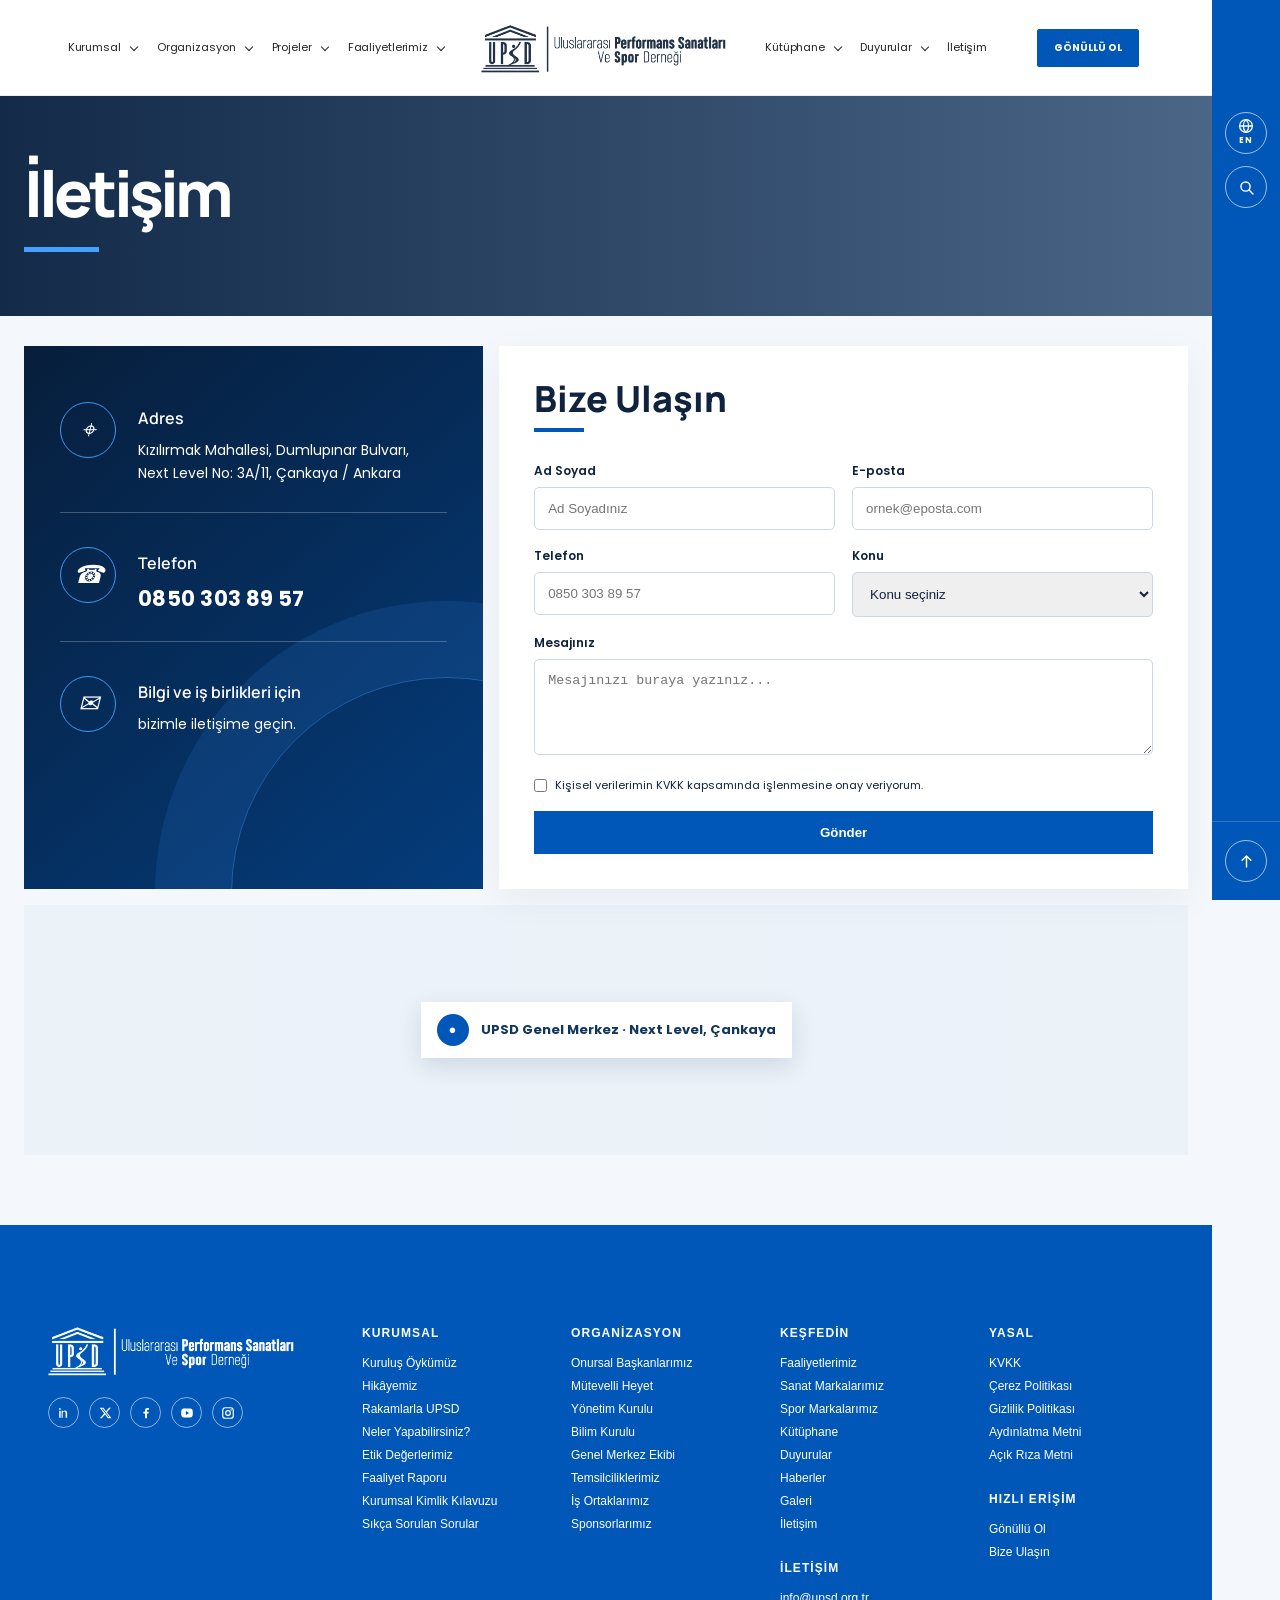
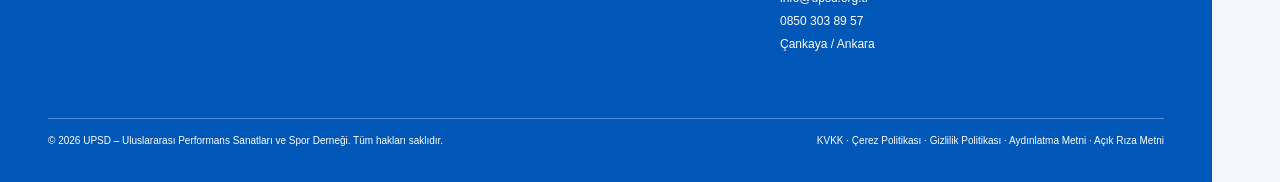
==== commit 336f7ecf: "Emphasize phone numbers in footer and contact page" ====
--- a/iletisim.html
+++ b/iletisim.html
@@ -25,6 +25,11 @@
 .side-rail .rail-search-form input{min-width:0!important;flex:1!important;border:0!important;outline:0!important;padding:7px 0!important;color:#102338!important;font:400 13px/1.3 Poppins,Arial,sans-serif!important}
 .side-rail .rail-search-form button{display:grid!important;place-items:center!important;width:34px!important;border:0!important;background:transparent!important;color:#0057b8!important;cursor:pointer!important}
 @media(max-width:850px){.side-rail{display:none!important}}
+</style><style id="upsd-phone-emphasis">
+/* Telefon numaraları: mevcut ölçünün %50 üzerinde, hızlı fark edilebilir */
+.footer a[href^="tel:"]{font-size:18px!important;font-weight:700!important;letter-spacing:.025em!important;line-height:1.35!important;margin:11px 0!important}
+.contact-info a.item[href^="tel:"] span{font-size:21px!important;font-weight:700!important;letter-spacing:.02em!important;line-height:1.4!important}
+@media(max-width:560px){.footer a[href^="tel:"]{font-size:17px!important}.contact-info a.item[href^="tel:"] span{font-size:20px!important}}
 </style></head><body><aside class="side-rail" aria-label="Quick access">
   <div class="rail-top" aria-hidden="true"></div>
   <div class="rail-actions">
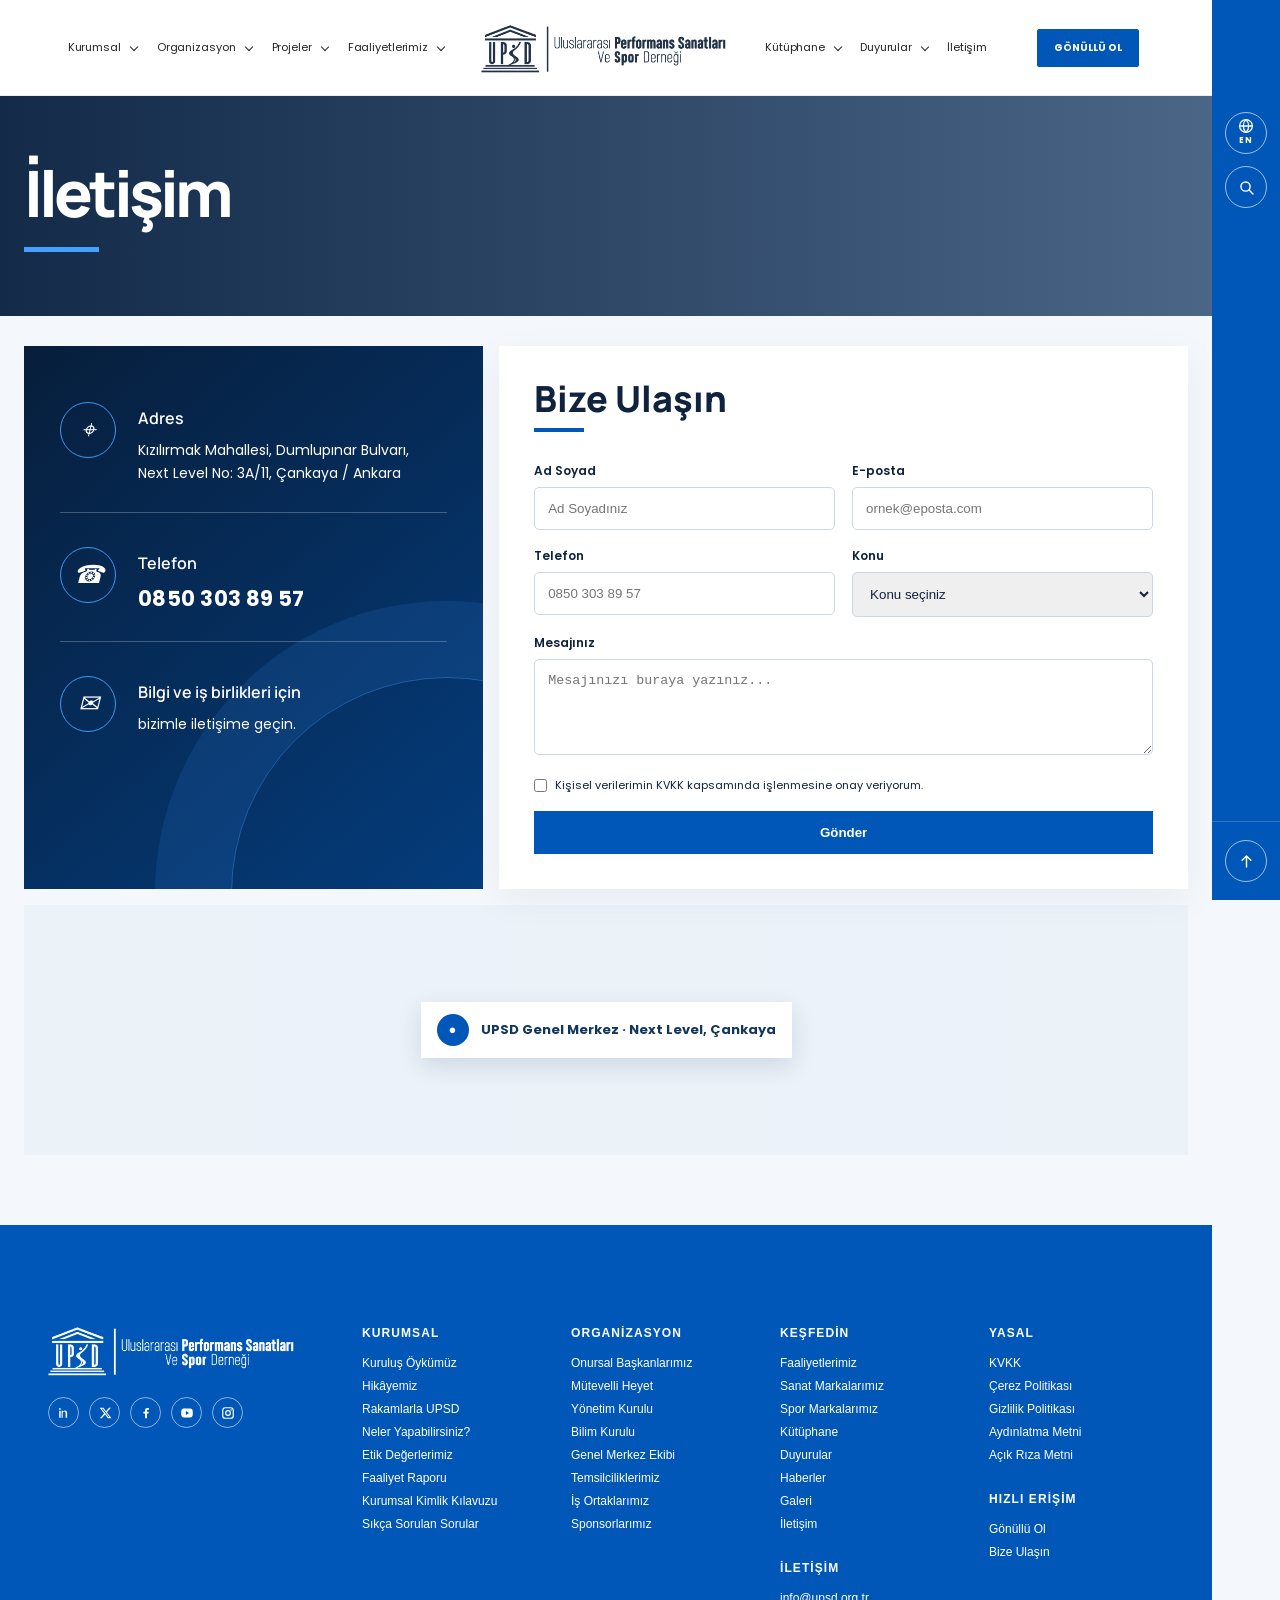
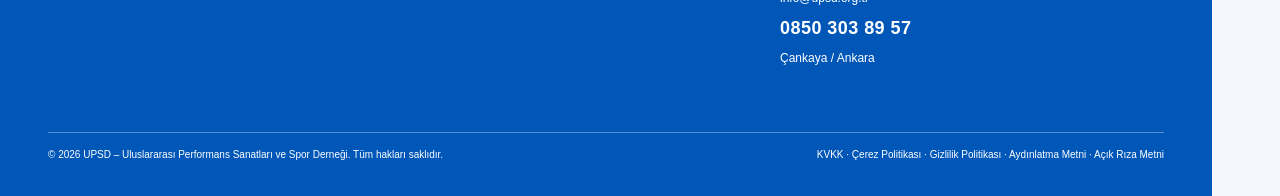
==== commit ec09ecb8: "Apply phone emphasis to shared site footer" ====
--- a/iletisim.html
+++ b/iletisim.html
@@ -27,9 +27,9 @@
 @media(max-width:850px){.side-rail{display:none!important}}
 </style><style id="upsd-phone-emphasis">
 /* Telefon numaraları: mevcut ölçünün %50 üzerinde, hızlı fark edilebilir */
-.footer a[href^="tel:"]{font-size:18px!important;font-weight:700!important;letter-spacing:.025em!important;line-height:1.35!important;margin:11px 0!important}
+.footer a[href^="tel:"],.site-footer a[href^="tel:"]{font-size:18px!important;font-weight:700!important;letter-spacing:.025em!important;line-height:1.35!important;margin:11px 0!important}
 .contact-info a.item[href^="tel:"] span{font-size:21px!important;font-weight:700!important;letter-spacing:.02em!important;line-height:1.4!important}
-@media(max-width:560px){.footer a[href^="tel:"]{font-size:17px!important}.contact-info a.item[href^="tel:"] span{font-size:20px!important}}
+@media(max-width:560px){.footer a[href^="tel:"],.site-footer a[href^="tel:"]{font-size:17px!important}.contact-info a.item[href^="tel:"] span{font-size:20px!important}}
 </style></head><body><aside class="side-rail" aria-label="Quick access">
   <div class="rail-top" aria-hidden="true"></div>
   <div class="rail-actions">
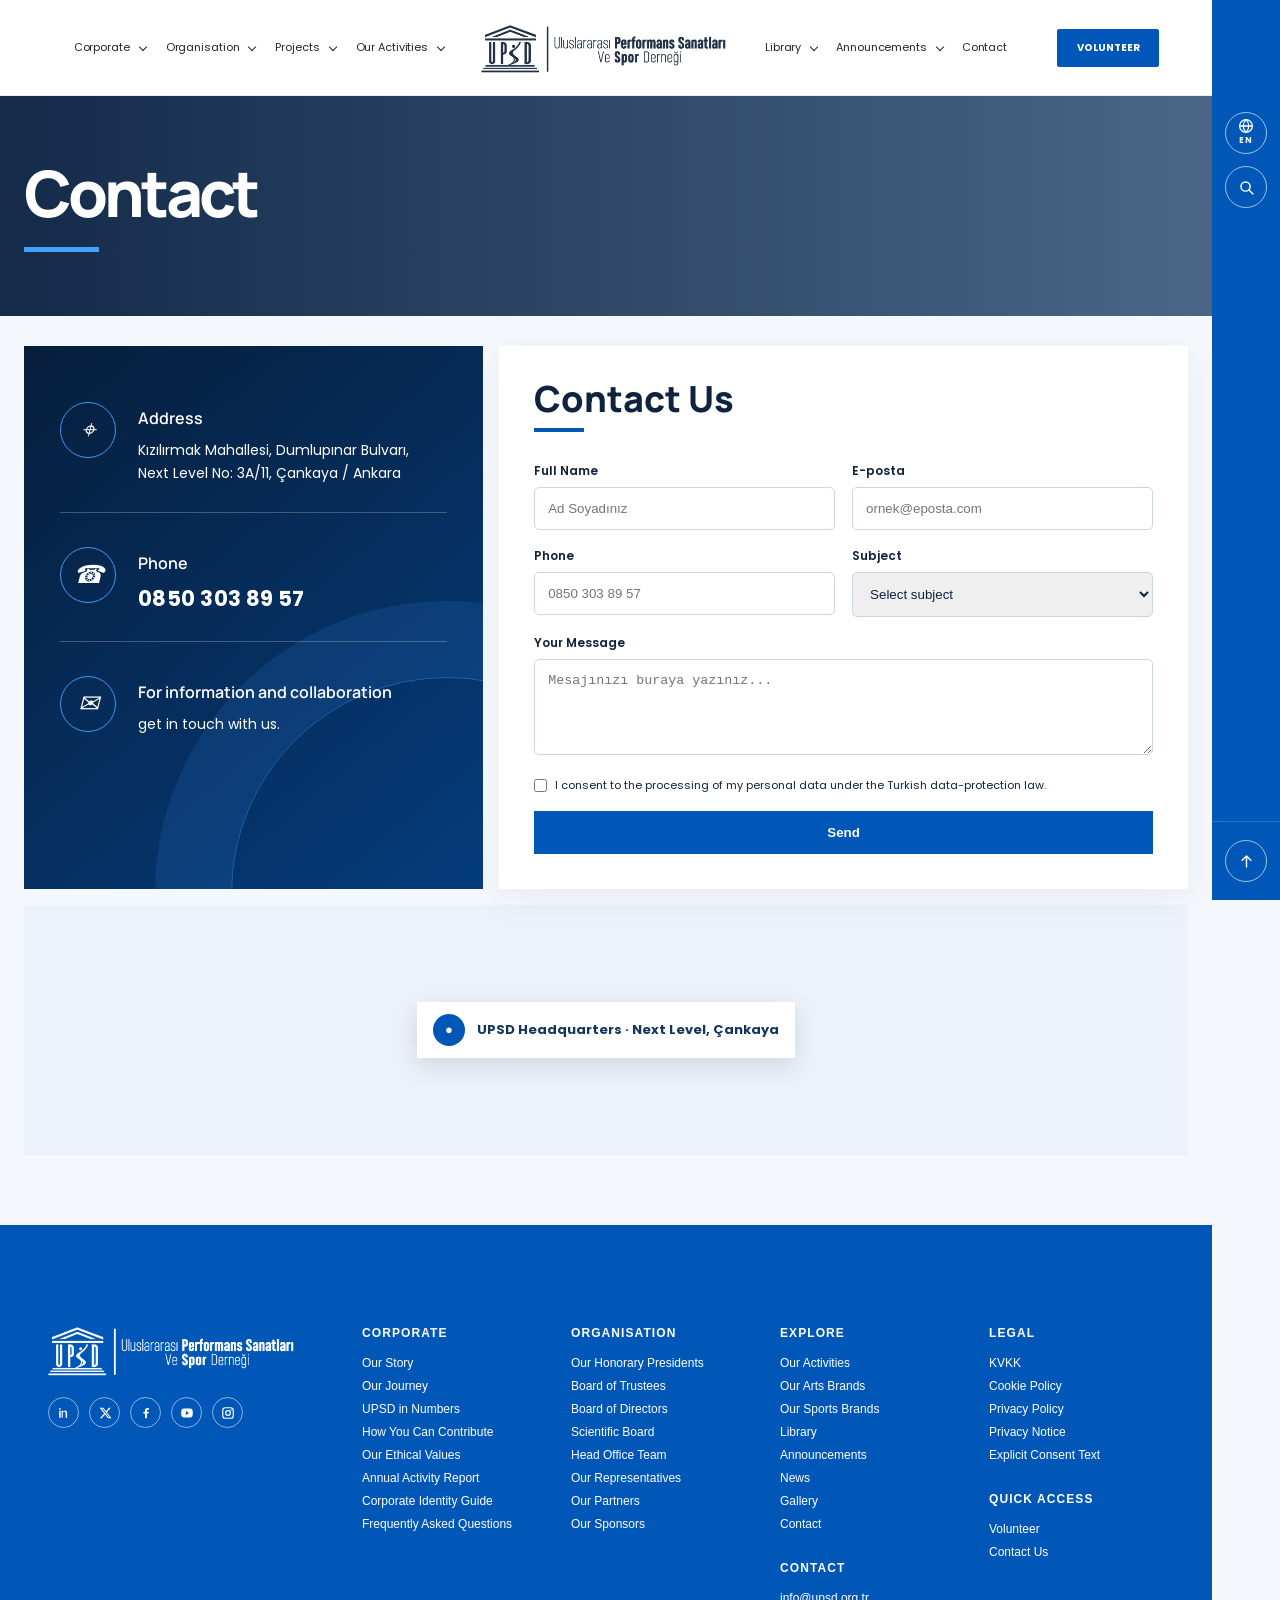
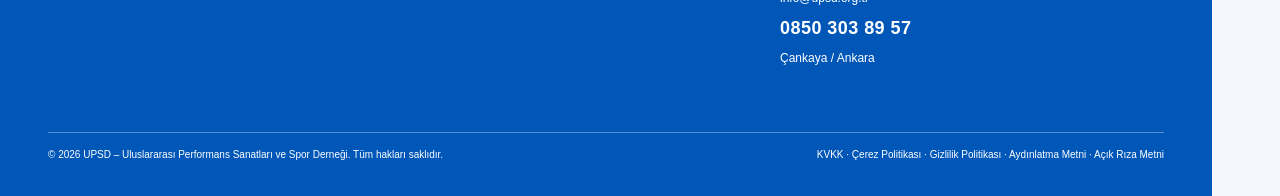
==== commit bb90acc0: "Set English as default UPSD language" ====
--- a/iletisim.html
+++ b/iletisim.html
@@ -1,4 +1,4 @@
-<!doctype html><html lang="tr"><head><meta charset="utf-8"><meta name="viewport" content="width=device-width,initial-scale=1"><title>İletişim | UPSD</title><link rel="preconnect" href="https://fonts.googleapis.com"><link href="https://fonts.googleapis.com/css2?family=Manrope:wght@500;600;700;800&family=Poppins:wght@400;500;600;700&display=swap" rel="stylesheet"><style>:root{--blue:#0057B8;--navy:#071E3B;--paper:#f4f7fb}*{box-sizing:border-box}body{margin:0;font-family:Poppins,Arial,sans-serif;color:#10233E;background:var(--paper)}a{text-decoration:none;color:inherit}.header{height:96px;background:#fff;display:grid;grid-template-columns:1fr auto 1fr;align-items:center;padding:0 clamp(28px,5vw,78px);gap:25px}.nav{display:flex;gap:27px;align-items:center;font-size:12px}.nav.right{justify-content:flex-end}.nav a{color:#1e293b}.volunteer{background:var(--blue);color:#fff!important;padding:13px 18px;font-weight:700}.logo img{width:350px;height:74px;object-fit:contain;display:block}.hero{height:220px;display:flex;align-items:center;background:linear-gradient(90deg,#041d3deF,#062a58b5),url('https://images.unsplash.com/photo-1521737711867-e3b97375f902?auto=format&fit=crop&w=2000&q=85') center/cover;color:#fff}.wrap{width:min(1280px,calc(100% - 48px));margin:auto}.hero h1{font:800 64px/1 Manrope;margin:0;letter-spacing:-.06em}.hero h1:after{content:"";display:block;width:75px;height:5px;background:#46a0ff;margin-top:22px}.contact{padding:30px 0 70px}.contact-grid{display:grid;grid-template-columns:.8fr 1.2fr;gap:16px}.contact-info{min-height:470px;padding:48px 36px;background:linear-gradient(140deg,#071e3b,#043c7c);color:#fff;position:relative;overflow:hidden}.contact-info:after{content:"";position:absolute;width:430px;height:430px;border:1px solid #3b92ed77;border-radius:50%;right:-180px;bottom:-220px;box-shadow:0 0 0 38px transparent,0 0 0 76px #3b92ed22,0 0 0 114px transparent}.item{display:flex;gap:22px;padding:8px 0 27px;margin-bottom:26px;border-bottom:1px solid #ffffff3d;position:relative;z-index:1}.item:last-child{border:0}.icon{width:56px;height:56px;border:1px solid #3d9af3;border-radius:50%;display:grid;place-items:center;color:#fff;font-size:25px;flex:0 0 56px}.item b,.item span{display:block}.item b{font:600 16px Manrope;margin:5px 0 10px}.item span{font-size:14px;line-height:1.65}.form-card{padding:35px;background:#fff;box-shadow:0 10px 36px #0024520d}.form-card h2{font:800 36px/1 Manrope;margin:0 0 30px}.form-card h2:after{content:"";width:50px;height:4px;background:var(--blue);display:block;margin-top:11px}.form{display:grid;grid-template-columns:1fr 1fr;gap:17px}.form label{font-size:12px;font-weight:600}.form input,.form select,.form textarea{width:100%;padding:13px;border:1px solid #cad7e5;border-radius:5px;margin-top:7px;color:#10233E}.form textarea{height:96px;resize:vertical}.full{grid-column:1/-1}.check{font-size:11px!important;font-weight:400!important;display:flex;gap:8px;align-items:center}.check input{width:auto;margin:0}.send{border:0;background:var(--blue);color:#fff;padding:14px;font-weight:700;cursor:pointer}.map-card{height:250px;margin-top:16px;background:linear-gradient(#eaf1f8d9,#eaf1f8d9),url('https://images.unsplash.com/photo-1518235506717-e1ed3306a89b?auto=format&fit=crop&w=1600&q=80') center/cover;display:grid;place-items:center;color:#12365e}.pin{display:flex;gap:12px;align-items:center;background:#fff;padding:12px 16px;box-shadow:0 8px 25px #002c5c22;font-size:13px;font-weight:700}.pin i{font-style:normal;width:32px;height:32px;background:var(--blue);border-radius:50%;color:#fff;display:grid;place-items:center}@media(max-width:950px){.header{grid-template-columns:1fr auto;padding:0 22px}.nav{display:none}.logo img{width:230px}.contact-grid{grid-template-columns:1fr}.hero h1{font-size:48px}}@media(max-width:560px){.form{grid-template-columns:1fr}.hero{height:180px}.hero h1{font-size:42px}.contact-info,.form-card{padding:30px 22px}.wrap{width:calc(100% - 28px)}}</style><link rel="stylesheet" href="assets/upsd-shared-footer.css?v=13"><link rel="stylesheet" href="assets/upsd-shared-header.css?v=14"><style id="rail-icon-fix">
+<!doctype html><html lang="en"><head><meta charset="utf-8"><meta name="viewport" content="width=device-width,initial-scale=1"><title>İletişim | UPSD</title><link rel="preconnect" href="https://fonts.googleapis.com"><link href="https://fonts.googleapis.com/css2?family=Manrope:wght@500;600;700;800&family=Poppins:wght@400;500;600;700&display=swap" rel="stylesheet"><style>:root{--blue:#0057B8;--navy:#071E3B;--paper:#f4f7fb}*{box-sizing:border-box}body{margin:0;font-family:Poppins,Arial,sans-serif;color:#10233E;background:var(--paper)}a{text-decoration:none;color:inherit}.header{height:96px;background:#fff;display:grid;grid-template-columns:1fr auto 1fr;align-items:center;padding:0 clamp(28px,5vw,78px);gap:25px}.nav{display:flex;gap:27px;align-items:center;font-size:12px}.nav.right{justify-content:flex-end}.nav a{color:#1e293b}.volunteer{background:var(--blue);color:#fff!important;padding:13px 18px;font-weight:700}.logo img{width:350px;height:74px;object-fit:contain;display:block}.hero{height:220px;display:flex;align-items:center;background:linear-gradient(90deg,#041d3deF,#062a58b5),url('https://images.unsplash.com/photo-1521737711867-e3b97375f902?auto=format&fit=crop&w=2000&q=85') center/cover;color:#fff}.wrap{width:min(1280px,calc(100% - 48px));margin:auto}.hero h1{font:800 64px/1 Manrope;margin:0;letter-spacing:-.06em}.hero h1:after{content:"";display:block;width:75px;height:5px;background:#46a0ff;margin-top:22px}.contact{padding:30px 0 70px}.contact-grid{display:grid;grid-template-columns:.8fr 1.2fr;gap:16px}.contact-info{min-height:470px;padding:48px 36px;background:linear-gradient(140deg,#071e3b,#043c7c);color:#fff;position:relative;overflow:hidden}.contact-info:after{content:"";position:absolute;width:430px;height:430px;border:1px solid #3b92ed77;border-radius:50%;right:-180px;bottom:-220px;box-shadow:0 0 0 38px transparent,0 0 0 76px #3b92ed22,0 0 0 114px transparent}.item{display:flex;gap:22px;padding:8px 0 27px;margin-bottom:26px;border-bottom:1px solid #ffffff3d;position:relative;z-index:1}.item:last-child{border:0}.icon{width:56px;height:56px;border:1px solid #3d9af3;border-radius:50%;display:grid;place-items:center;color:#fff;font-size:25px;flex:0 0 56px}.item b,.item span{display:block}.item b{font:600 16px Manrope;margin:5px 0 10px}.item span{font-size:14px;line-height:1.65}.form-card{padding:35px;background:#fff;box-shadow:0 10px 36px #0024520d}.form-card h2{font:800 36px/1 Manrope;margin:0 0 30px}.form-card h2:after{content:"";width:50px;height:4px;background:var(--blue);display:block;margin-top:11px}.form{display:grid;grid-template-columns:1fr 1fr;gap:17px}.form label{font-size:12px;font-weight:600}.form input,.form select,.form textarea{width:100%;padding:13px;border:1px solid #cad7e5;border-radius:5px;margin-top:7px;color:#10233E}.form textarea{height:96px;resize:vertical}.full{grid-column:1/-1}.check{font-size:11px!important;font-weight:400!important;display:flex;gap:8px;align-items:center}.check input{width:auto;margin:0}.send{border:0;background:var(--blue);color:#fff;padding:14px;font-weight:700;cursor:pointer}.map-card{height:250px;margin-top:16px;background:linear-gradient(#eaf1f8d9,#eaf1f8d9),url('https://images.unsplash.com/photo-1518235506717-e1ed3306a89b?auto=format&fit=crop&w=1600&q=80') center/cover;display:grid;place-items:center;color:#12365e}.pin{display:flex;gap:12px;align-items:center;background:#fff;padding:12px 16px;box-shadow:0 8px 25px #002c5c22;font-size:13px;font-weight:700}.pin i{font-style:normal;width:32px;height:32px;background:var(--blue);border-radius:50%;color:#fff;display:grid;place-items:center}@media(max-width:950px){.header{grid-template-columns:1fr auto;padding:0 22px}.nav{display:none}.logo img{width:230px}.contact-grid{grid-template-columns:1fr}.hero h1{font-size:48px}}@media(max-width:560px){.form{grid-template-columns:1fr}.hero{height:180px}.hero h1{font-size:42px}.contact-info,.form-card{padding:30px 22px}.wrap{width:calc(100% - 28px)}}</style><link rel="stylesheet" href="assets/upsd-shared-footer.css?v=13"><link rel="stylesheet" href="assets/upsd-shared-header.css?v=14"><style id="rail-icon-fix">
 /* Sağ mavi şerit: tek kaynaktan temiz görünüm */
 .side-rail{z-index:100!important;width:68px!important;background:#0057b8!important}
 .side-rail .rail-top{height:112px!important;flex:0 0 112px!important}
@@ -49,4 +49,4 @@
     <div><input id="upsd-site-search" type="search" placeholder="Search UPSD"><button type="submit" aria-label="Search"><svg viewBox="0 0 24 24" aria-hidden="true"><circle cx="10.8" cy="10.8" r="5.8"></circle><path d="m15.2 15.2 5 5"></path></svg></button></div>
   </form></div>
 </aside>
-<header class="header"><div class="head-inner"><nav class="header-left" aria-label="Sol menü"><div class="menu-item"><button class="menu-trigger" data-page="kurumsal.html">Kurumsal <span class="caret">⌄</span></button><div class="mega cols-3"><div class="mega-column"><a href="#kurumsal">Kuruluş Öykümüz</a><a href="#kurumsal">Hikâyemiz</a><a href="#kurumsal">Rakamlarla Upsd</a></div><div class="mega-column"><a href="#kurumsal">Neler Yapıyoruz?</a><a href="neler-yapabilirsiniz.html">Neler Yapabilirsiniz?</a><a href="kurumsal.html#etik-degerler">Etik Değerler</a></div><div class="mega-column"><a href="#kurumsal">Faaliyet Raporu</a><a href="#kurumsal">Kurumsal Kimlik Kılavuzu</a><a href="#kurumsal">Sıkça Sorulan Sorular?</a></div></div></div><div class="menu-item"><button class="menu-trigger">Organizasyon <span class="caret">⌄</span></button><div class="mega cols-2"><div class="mega-column"><a href="#kurumsal">Onursal Başkanlarımız</a><a href="#kurumsal">Mütevelli Heyet</a><a href="kurumsal.html#yonetim">Yönetim Kurulu</a><a href="#kurumsal">Bilim Kurulu</a><a href="#kurumsal">Genel Merkez Ekibi</a></div><div class="mega-column"><a href="#kurumsal">Temsilciliklerimiz</a><a href="#kurumsal">İş Ortaklarımız</a><a href="#kurumsal">Sponsorlarımız</a></div></div></div><div class="menu-item"><button class="menu-trigger">Projeler <span class="caret">⌄</span></button><div class="mega cols-2 projects-menu"><div class="mega-column"><h3 class="mega-title">Sanat Markalarımız</h3><a href="#faaliyetler">Nova Sanat</a><a href="#faaliyetler">Zümrüdü Ankara Müzikali</a><a href="#faaliyetler">The Colors of Türkiye</a><a href="#faaliyetler">Mektebim Yıldızları</a><span class="mega-image art"></span></div><div class="mega-column"><h3 class="mega-title">Spor Markalarımız</h3><a href="#faaliyetler">Basketbol Gelişim Merkezi</a><a href="#faaliyetler">Voleybol Gelişim Merkezi</a><a href="#faaliyetler">Futsal Gelişim Merkezi</a><span class="mega-image sport"></span></div></div></div><div class="menu-item"><button class="menu-trigger">Faaliyetlerimiz <span class="caret">⌄</span></button><div class="mega cols-1"><div class="mega-column"><a href="#faaliyetler">Upsd Çalıştayları</a><a href="#faaliyetler">Enstitü</a><a href="#faaliyetler">Sempozyumlar</a><a href="#faaliyetler">Konferanslar</a><a href="#faaliyetler">Ödül Töreni</a><a href="#faaliyetler">Panel ve Seminerler</a></div></div></div></nav><a class="header-logo" href="index.html" aria-label="UPSD ana sayfa"><img src="assets/upsd-yatay-header-trim.png?v=1" alt="UPSD logosu"></a><nav class="header-right" aria-label="Sağ menü"><div class="menu-item"><button class="menu-trigger">Kütüphane <span class="caret">⌄</span></button><div class="mega cols-2 library-menu"><div class="mega-column"><h3 class="mega-title">Ulusal Yayınlar</h3><a href="#haberler">Sanat Yayınları</a><a href="#haberler">Spor Yayınları</a></div><div class="mega-column"><h3 class="mega-title">Uluslararası Yayınlar</h3><a href="#haberler">Sanat Yayınları</a><a href="#haberler">Spor Yayınları</a></div></div></div><div class="menu-item"><button class="menu-trigger">Duyurular <span class="caret">⌄</span></button><div class="mega cols-1"><div class="mega-column"><a href="#haberler">Duyurular</a><a href="#haberler">Haberler</a><a href="#haberler">Galeri</a><a href="#haberler">Basında Biz</a></div></div></div><a href="iletisim.html">İletişim</a><a class="btn volunteer" href="#gonullu">Gönüllü Ol</a></nav><button class="hamb" aria-label="Menüyü aç">☰</button><nav class="nav"><a href="#kurumsal">Kurumsal</a><a href="#kurumsal">Organizasyon</a><a href="#faaliyetler">Projeler</a><a href="#faaliyetler">Faaliyetlerimiz</a><a href="#haberler">Kütüphane</a><a href="#haberler">Duyurular</a><a href="iletisim.html">İletişim</a><a class="btn volunteer" href="#gonullu">Gönüllü Ol</a></nav></div></header><section class="hero"><div class="wrap"><h1>İletişim</h1></div></section><main class="contact wrap"><div class="contact-grid"><aside class="contact-info"><div class="item"><i class="icon">⌖</i><div><b>Adres</b><span>Kızılırmak Mahallesi, Dumlupınar Bulvarı,<br>Next Level No: 3A/11, Çankaya / Ankara</span></div></div><a class="item" href="tel:+908503038957"><i class="icon">☎</i><div><b>Telefon</b><span>0850 303 89 57</span></div></a><a class="item" href="mailto:info@upsd.org.tr"><i class="icon">✉</i><div><b>Bilgi ve iş birlikleri için</b><span>bizimle iletişime geçin.</span></div></a></aside><section class="form-card"><h2>Bize Ulaşın</h2><form class="form" id="contact-form"><label>Ad Soyad<input required placeholder="Ad Soyadınız"></label><label>E-posta<input required type="email" placeholder="ornek@eposta.com"></label><label>Telefon<input placeholder="0850 303 89 57"></label><label>Konu<select><option>Konu seçiniz</option><option>İş birliği</option><option>Gönüllülük</option><option>Genel bilgi</option></select></label><label class="full">Mesajınız<textarea placeholder="Mesajınızı buraya yazınız..."></textarea></label><label class="check full"><input required type="checkbox">Kişisel verilerimin KVKK kapsamında işlenmesine onay veriyorum.</label><button class="send full">Gönder</button></form></section></div><div class="map-card"><span class="pin"><i>●</i> UPSD Genel Merkez · Next Level, Çankaya</span></div></main><script>document.querySelector('#contact-form').addEventListener('submit',e=>{e.preventDefault();e.currentTarget.innerHTML='<p style="grid-column:1/-1;color:#0057B8;font-weight:700">Mesajınız alındı. Teşekkür ederiz.</p>'})</script><script src="assets/upsd-shared-header.js?v=14"></script><footer class="site-footer"><div class="sf-wrap"><div class="sf-grid"><div><a class="sf-logo" href="index.html" aria-label="UPSD ana sayfa"><img src="assets/upsd-yatay-header-trim.png?v=1" alt="Uluslararası Performans Sanatları ve Spor Derneği"></a><div class="sf-socials" aria-label="Sosyal medya bağlantıları"><a href="#" aria-label="LinkedIn"><svg viewBox="0 0 24 24"><path d="M5 3.5A1.5 1.5 0 1 1 5 6.5 1.5 1.5 0 0 1 5 3.5ZM3.7 8h2.6v12H3.7V8Zm4.2 0h2.5v1.64h.04c.35-.66 1.2-1.96 3.05-1.96 3.26 0 3.86 2.06 3.86 4.75V20h-2.6v-6.72c0-1.6-.03-3.66-2.31-3.66-2.31 0-2.66 1.73-2.66 3.54V20H7.9V8Z"/></svg></a><a href="#" aria-label="X"><svg viewBox="0 0 24 24"><path d="M18.9 3H22l-6.78 7.75L23.2 21h-6.25l-4.9-6.4L6.45 21H3.3l7.25-8.28L2.9 3h6.42l4.43 5.86L18.9 3Zm-1.1 16h1.72L8.38 4.9H6.53L17.8 19Z"/></svg></a><a href="#" aria-label="Facebook"><svg viewBox="0 0 24 24"><path d="M13.7 21v-8h2.72l.41-3.12H13.7V7.89c0-.9.26-1.52 1.61-1.52h1.72V3.58c-.3-.04-1.32-.12-2.5-.12-2.48 0-4.18 1.42-4.18 4.04v2.38H7.55V13h2.8v8h3.35Z"/></svg></a><a href="#" aria-label="YouTube"><svg viewBox="0 0 24 24"><path d="M21.5 7.1a3.1 3.1 0 0 0-2.18-2.2C17.38 4.4 12 4.4 12 4.4s-5.38 0-7.32.5A3.1 3.1 0 0 0 2.5 7.1C2 9.04 2 12 2 12s0 2.96.5 4.9a3.1 3.1 0 0 0 2.18 2.2c1.94.5 7.32.5 7.32.5s5.38 0 7.32-.5a3.1 3.1 0 0 0 2.18-2.2C22 14.96 22 12 22 12s0-2.96-.5-4.9ZM10 15.45v-6.9L15.72 12 10 15.45Z"/></svg></a><a href="#" aria-label="Instagram"><svg viewBox="0 0 24 24"><path d="M7.5 2h9A5.5 5.5 0 0 1 22 7.5v9a5.5 5.5 0 0 1-5.5 5.5h-9A5.5 5.5 0 0 1 2 16.5v-9A5.5 5.5 0 0 1 7.5 2Zm0 2A3.5 3.5 0 0 0 4 7.5v9A3.5 3.5 0 0 0 7.5 20h9a3.5 3.5 0 0 0 3.5-3.5v-9A3.5 3.5 0 0 0 16.5 4h-9Zm9.75 1.5a1.25 1.25 0 1 1 0 2.5 1.25 1.25 0 0 1 0-2.5ZM12 7a5 5 0 1 1 0 10 5 5 0 0 1 0-10Zm0 2a3 3 0 1 0 0 6 3 3 0 0 0 0-6Z"/></svg></a></div></div><div><h4>KURUMSAL</h4><a href="kurumsal.html">Kuruluş Öykümüz</a><a href="kurumsal.html#hikayemiz">Hikâyemiz</a><a href="index.html#sayilar">Rakamlarla UPSD</a><a href="neler-yapabilirsiniz.html">Neler Yapabilirsiniz?</a><a href="kurumsal.html#etik-degerler">Etik Değerlerimiz</a><a href="#faaliyet-raporu">Faaliyet Raporu</a><a href="#kurumsal-kimlik">Kurumsal Kimlik Kılavuzu</a><a href="#sss">Sıkça Sorulan Sorular</a></div><div><h4>ORGANİZASYON</h4><a href="#onursal-baskanlar">Onursal Başkanlarımız</a><a href="#mutevelli-heyet">Mütevelli Heyet</a><a href="kurumsal.html#yonetim">Yönetim Kurulu</a><a href="#bilim-kurulu">Bilim Kurulu</a><a href="#genel-merkez">Genel Merkez Ekibi</a><a href="index.html#subeler">Temsilciliklerimiz</a><a href="#is-ortaklari">İş Ortaklarımız</a><a href="#sponsorlar">Sponsorlarımız</a></div><div><h4>KEŞFEDİN</h4><a href="#faaliyetler">Faaliyetlerimiz</a><a href="#sanat-markalari">Sanat Markalarımız</a><a href="#spor-markalari">Spor Markalarımız</a><a href="#kutuphane">Kütüphane</a><a href="#duyurular">Duyurular</a><a href="#haberler">Haberler</a><a href="#galeri">Galeri</a><a href="iletisim.html">İletişim</a><h4 class="sf-contact-title">İLETİŞİM</h4><a href="mailto:info@upsd.org.tr">info@upsd.org.tr</a><a href="tel:+908503038957">0850 303 89 57</a><a href="iletisim.html">Çankaya / Ankara</a></div><div><h4>YASAL</h4><a href="#kvkk">KVKK</a><a href="#cerez">Çerez Politikası</a><a href="#gizlilik">Gizlilik Politikası</a><a href="#aydinlatma">Aydınlatma Metni</a><a href="#acik-riza">Açık Rıza Metni</a><h4 class="sf-contact-title">HIZLI ERİŞİM</h4><a href="#gonullu">Gönüllü Ol</a><a href="iletisim.html">Bize Ulaşın</a></div></div><div class="sf-bottom"><span>© 2026 UPSD – Uluslararası Performans Sanatları ve Spor Derneği. Tüm hakları saklıdır.</span><span>KVKK · Çerez Politikası · Gizlilik Politikası · Aydınlatma Metni · Açık Rıza Metni</span></div></div></footer></body></html>+<header class="header"><div class="head-inner"><nav class="header-left" aria-label="Sol menü"><div class="menu-item"><button class="menu-trigger" data-page="kurumsal.html">Kurumsal <span class="caret">⌄</span></button><div class="mega cols-3"><div class="mega-column"><a href="#kurumsal">Kuruluş Öykümüz</a><a href="#kurumsal">Hikâyemiz</a><a href="#kurumsal">Rakamlarla Upsd</a></div><div class="mega-column"><a href="#kurumsal">Neler Yapıyoruz?</a><a href="neler-yapabilirsiniz.html">Neler Yapabilirsiniz?</a><a href="kurumsal.html#etik-degerler">Etik Değerler</a></div><div class="mega-column"><a href="#kurumsal">Faaliyet Raporu</a><a href="#kurumsal">Kurumsal Kimlik Kılavuzu</a><a href="#kurumsal">Sıkça Sorulan Sorular?</a></div></div></div><div class="menu-item"><button class="menu-trigger">Organizasyon <span class="caret">⌄</span></button><div class="mega cols-2"><div class="mega-column"><a href="#kurumsal">Onursal Başkanlarımız</a><a href="#kurumsal">Mütevelli Heyet</a><a href="kurumsal.html#yonetim">Yönetim Kurulu</a><a href="#kurumsal">Bilim Kurulu</a><a href="#kurumsal">Genel Merkez Ekibi</a></div><div class="mega-column"><a href="#kurumsal">Temsilciliklerimiz</a><a href="#kurumsal">İş Ortaklarımız</a><a href="#kurumsal">Sponsorlarımız</a></div></div></div><div class="menu-item"><button class="menu-trigger">Projeler <span class="caret">⌄</span></button><div class="mega cols-2 projects-menu"><div class="mega-column"><h3 class="mega-title">Sanat Markalarımız</h3><a href="#faaliyetler">Nova Sanat</a><a href="#faaliyetler">Zümrüdü Ankara Müzikali</a><a href="#faaliyetler">The Colors of Türkiye</a><a href="#faaliyetler">Mektebim Yıldızları</a><span class="mega-image art"></span></div><div class="mega-column"><h3 class="mega-title">Spor Markalarımız</h3><a href="#faaliyetler">Basketbol Gelişim Merkezi</a><a href="#faaliyetler">Voleybol Gelişim Merkezi</a><a href="#faaliyetler">Futsal Gelişim Merkezi</a><span class="mega-image sport"></span></div></div></div><div class="menu-item"><button class="menu-trigger">Faaliyetlerimiz <span class="caret">⌄</span></button><div class="mega cols-1"><div class="mega-column"><a href="#faaliyetler">Upsd Çalıştayları</a><a href="#faaliyetler">Enstitü</a><a href="#faaliyetler">Sempozyumlar</a><a href="#faaliyetler">Konferanslar</a><a href="#faaliyetler">Ödül Töreni</a><a href="#faaliyetler">Panel ve Seminerler</a></div></div></div></nav><a class="header-logo" href="index.html" aria-label="UPSD ana sayfa"><img src="assets/upsd-yatay-header-trim.png?v=1" alt="UPSD logosu"></a><nav class="header-right" aria-label="Sağ menü"><div class="menu-item"><button class="menu-trigger">Kütüphane <span class="caret">⌄</span></button><div class="mega cols-2 library-menu"><div class="mega-column"><h3 class="mega-title">Ulusal Yayınlar</h3><a href="#haberler">Sanat Yayınları</a><a href="#haberler">Spor Yayınları</a></div><div class="mega-column"><h3 class="mega-title">Uluslararası Yayınlar</h3><a href="#haberler">Sanat Yayınları</a><a href="#haberler">Spor Yayınları</a></div></div></div><div class="menu-item"><button class="menu-trigger">Duyurular <span class="caret">⌄</span></button><div class="mega cols-1"><div class="mega-column"><a href="#haberler">Duyurular</a><a href="#haberler">Haberler</a><a href="#haberler">Galeri</a><a href="#haberler">Basında Biz</a></div></div></div><a href="iletisim.html">İletişim</a><a class="btn volunteer" href="#gonullu">Gönüllü Ol</a></nav><button class="hamb" aria-label="Menüyü aç">☰</button><nav class="nav"><a href="#kurumsal">Kurumsal</a><a href="#kurumsal">Organizasyon</a><a href="#faaliyetler">Projeler</a><a href="#faaliyetler">Faaliyetlerimiz</a><a href="#haberler">Kütüphane</a><a href="#haberler">Duyurular</a><a href="iletisim.html">İletişim</a><a class="btn volunteer" href="#gonullu">Gönüllü Ol</a></nav></div></header><section class="hero"><div class="wrap"><h1>İletişim</h1></div></section><main class="contact wrap"><div class="contact-grid"><aside class="contact-info"><div class="item"><i class="icon">⌖</i><div><b>Adres</b><span>Kızılırmak Mahallesi, Dumlupınar Bulvarı,<br>Next Level No: 3A/11, Çankaya / Ankara</span></div></div><a class="item" href="tel:+908503038957"><i class="icon">☎</i><div><b>Telefon</b><span>0850 303 89 57</span></div></a><a class="item" href="mailto:info@upsd.org.tr"><i class="icon">✉</i><div><b>Bilgi ve iş birlikleri için</b><span>bizimle iletişime geçin.</span></div></a></aside><section class="form-card"><h2>Bize Ulaşın</h2><form class="form" id="contact-form"><label>Ad Soyad<input required placeholder="Ad Soyadınız"></label><label>E-posta<input required type="email" placeholder="ornek@eposta.com"></label><label>Telefon<input placeholder="0850 303 89 57"></label><label>Konu<select><option>Konu seçiniz</option><option>İş birliği</option><option>Gönüllülük</option><option>Genel bilgi</option></select></label><label class="full">Mesajınız<textarea placeholder="Mesajınızı buraya yazınız..."></textarea></label><label class="check full"><input required type="checkbox">Kişisel verilerimin KVKK kapsamında işlenmesine onay veriyorum.</label><button class="send full">Gönder</button></form></section></div><div class="map-card"><span class="pin"><i>●</i> UPSD Genel Merkez · Next Level, Çankaya</span></div></main><script>document.querySelector('#contact-form').addEventListener('submit',e=>{e.preventDefault();e.currentTarget.innerHTML='<p style="grid-column:1/-1;color:#0057B8;font-weight:700">Mesajınız alındı. Teşekkür ederiz.</p>'})</script><script src="assets/upsd-shared-header.js?v=15"></script><footer class="site-footer"><div class="sf-wrap"><div class="sf-grid"><div><a class="sf-logo" href="index.html" aria-label="UPSD ana sayfa"><img src="assets/upsd-yatay-header-trim.png?v=1" alt="Uluslararası Performans Sanatları ve Spor Derneği"></a><div class="sf-socials" aria-label="Sosyal medya bağlantıları"><a href="#" aria-label="LinkedIn"><svg viewBox="0 0 24 24"><path d="M5 3.5A1.5 1.5 0 1 1 5 6.5 1.5 1.5 0 0 1 5 3.5ZM3.7 8h2.6v12H3.7V8Zm4.2 0h2.5v1.64h.04c.35-.66 1.2-1.96 3.05-1.96 3.26 0 3.86 2.06 3.86 4.75V20h-2.6v-6.72c0-1.6-.03-3.66-2.31-3.66-2.31 0-2.66 1.73-2.66 3.54V20H7.9V8Z"/></svg></a><a href="#" aria-label="X"><svg viewBox="0 0 24 24"><path d="M18.9 3H22l-6.78 7.75L23.2 21h-6.25l-4.9-6.4L6.45 21H3.3l7.25-8.28L2.9 3h6.42l4.43 5.86L18.9 3Zm-1.1 16h1.72L8.38 4.9H6.53L17.8 19Z"/></svg></a><a href="#" aria-label="Facebook"><svg viewBox="0 0 24 24"><path d="M13.7 21v-8h2.72l.41-3.12H13.7V7.89c0-.9.26-1.52 1.61-1.52h1.72V3.58c-.3-.04-1.32-.12-2.5-.12-2.48 0-4.18 1.42-4.18 4.04v2.38H7.55V13h2.8v8h3.35Z"/></svg></a><a href="#" aria-label="YouTube"><svg viewBox="0 0 24 24"><path d="M21.5 7.1a3.1 3.1 0 0 0-2.18-2.2C17.38 4.4 12 4.4 12 4.4s-5.38 0-7.32.5A3.1 3.1 0 0 0 2.5 7.1C2 9.04 2 12 2 12s0 2.96.5 4.9a3.1 3.1 0 0 0 2.18 2.2c1.94.5 7.32.5 7.32.5s5.38 0 7.32-.5a3.1 3.1 0 0 0 2.18-2.2C22 14.96 22 12 22 12s0-2.96-.5-4.9ZM10 15.45v-6.9L15.72 12 10 15.45Z"/></svg></a><a href="#" aria-label="Instagram"><svg viewBox="0 0 24 24"><path d="M7.5 2h9A5.5 5.5 0 0 1 22 7.5v9a5.5 5.5 0 0 1-5.5 5.5h-9A5.5 5.5 0 0 1 2 16.5v-9A5.5 5.5 0 0 1 7.5 2Zm0 2A3.5 3.5 0 0 0 4 7.5v9A3.5 3.5 0 0 0 7.5 20h9a3.5 3.5 0 0 0 3.5-3.5v-9A3.5 3.5 0 0 0 16.5 4h-9Zm9.75 1.5a1.25 1.25 0 1 1 0 2.5 1.25 1.25 0 0 1 0-2.5ZM12 7a5 5 0 1 1 0 10 5 5 0 0 1 0-10Zm0 2a3 3 0 1 0 0 6 3 3 0 0 0 0-6Z"/></svg></a></div></div><div><h4>KURUMSAL</h4><a href="kurumsal.html">Kuruluş Öykümüz</a><a href="kurumsal.html#hikayemiz">Hikâyemiz</a><a href="index.html#sayilar">Rakamlarla UPSD</a><a href="neler-yapabilirsiniz.html">Neler Yapabilirsiniz?</a><a href="kurumsal.html#etik-degerler">Etik Değerlerimiz</a><a href="#faaliyet-raporu">Faaliyet Raporu</a><a href="#kurumsal-kimlik">Kurumsal Kimlik Kılavuzu</a><a href="#sss">Sıkça Sorulan Sorular</a></div><div><h4>ORGANİZASYON</h4><a href="#onursal-baskanlar">Onursal Başkanlarımız</a><a href="#mutevelli-heyet">Mütevelli Heyet</a><a href="kurumsal.html#yonetim">Yönetim Kurulu</a><a href="#bilim-kurulu">Bilim Kurulu</a><a href="#genel-merkez">Genel Merkez Ekibi</a><a href="index.html#subeler">Temsilciliklerimiz</a><a href="#is-ortaklari">İş Ortaklarımız</a><a href="#sponsorlar">Sponsorlarımız</a></div><div><h4>KEŞFEDİN</h4><a href="#faaliyetler">Faaliyetlerimiz</a><a href="#sanat-markalari">Sanat Markalarımız</a><a href="#spor-markalari">Spor Markalarımız</a><a href="#kutuphane">Kütüphane</a><a href="#duyurular">Duyurular</a><a href="#haberler">Haberler</a><a href="#galeri">Galeri</a><a href="iletisim.html">İletişim</a><h4 class="sf-contact-title">İLETİŞİM</h4><a href="mailto:info@upsd.org.tr">info@upsd.org.tr</a><a href="tel:+908503038957">0850 303 89 57</a><a href="iletisim.html">Çankaya / Ankara</a></div><div><h4>YASAL</h4><a href="#kvkk">KVKK</a><a href="#cerez">Çerez Politikası</a><a href="#gizlilik">Gizlilik Politikası</a><a href="#aydinlatma">Aydınlatma Metni</a><a href="#acik-riza">Açık Rıza Metni</a><h4 class="sf-contact-title">HIZLI ERİŞİM</h4><a href="#gonullu">Gönüllü Ol</a><a href="iletisim.html">Bize Ulaşın</a></div></div><div class="sf-bottom"><span>© 2026 UPSD – Uluslararası Performans Sanatları ve Spor Derneği. Tüm hakları saklıdır.</span><span>KVKK · Çerez Politikası · Gizlilik Politikası · Aydınlatma Metni · Açık Rıza Metni</span></div></div></footer></body></html>
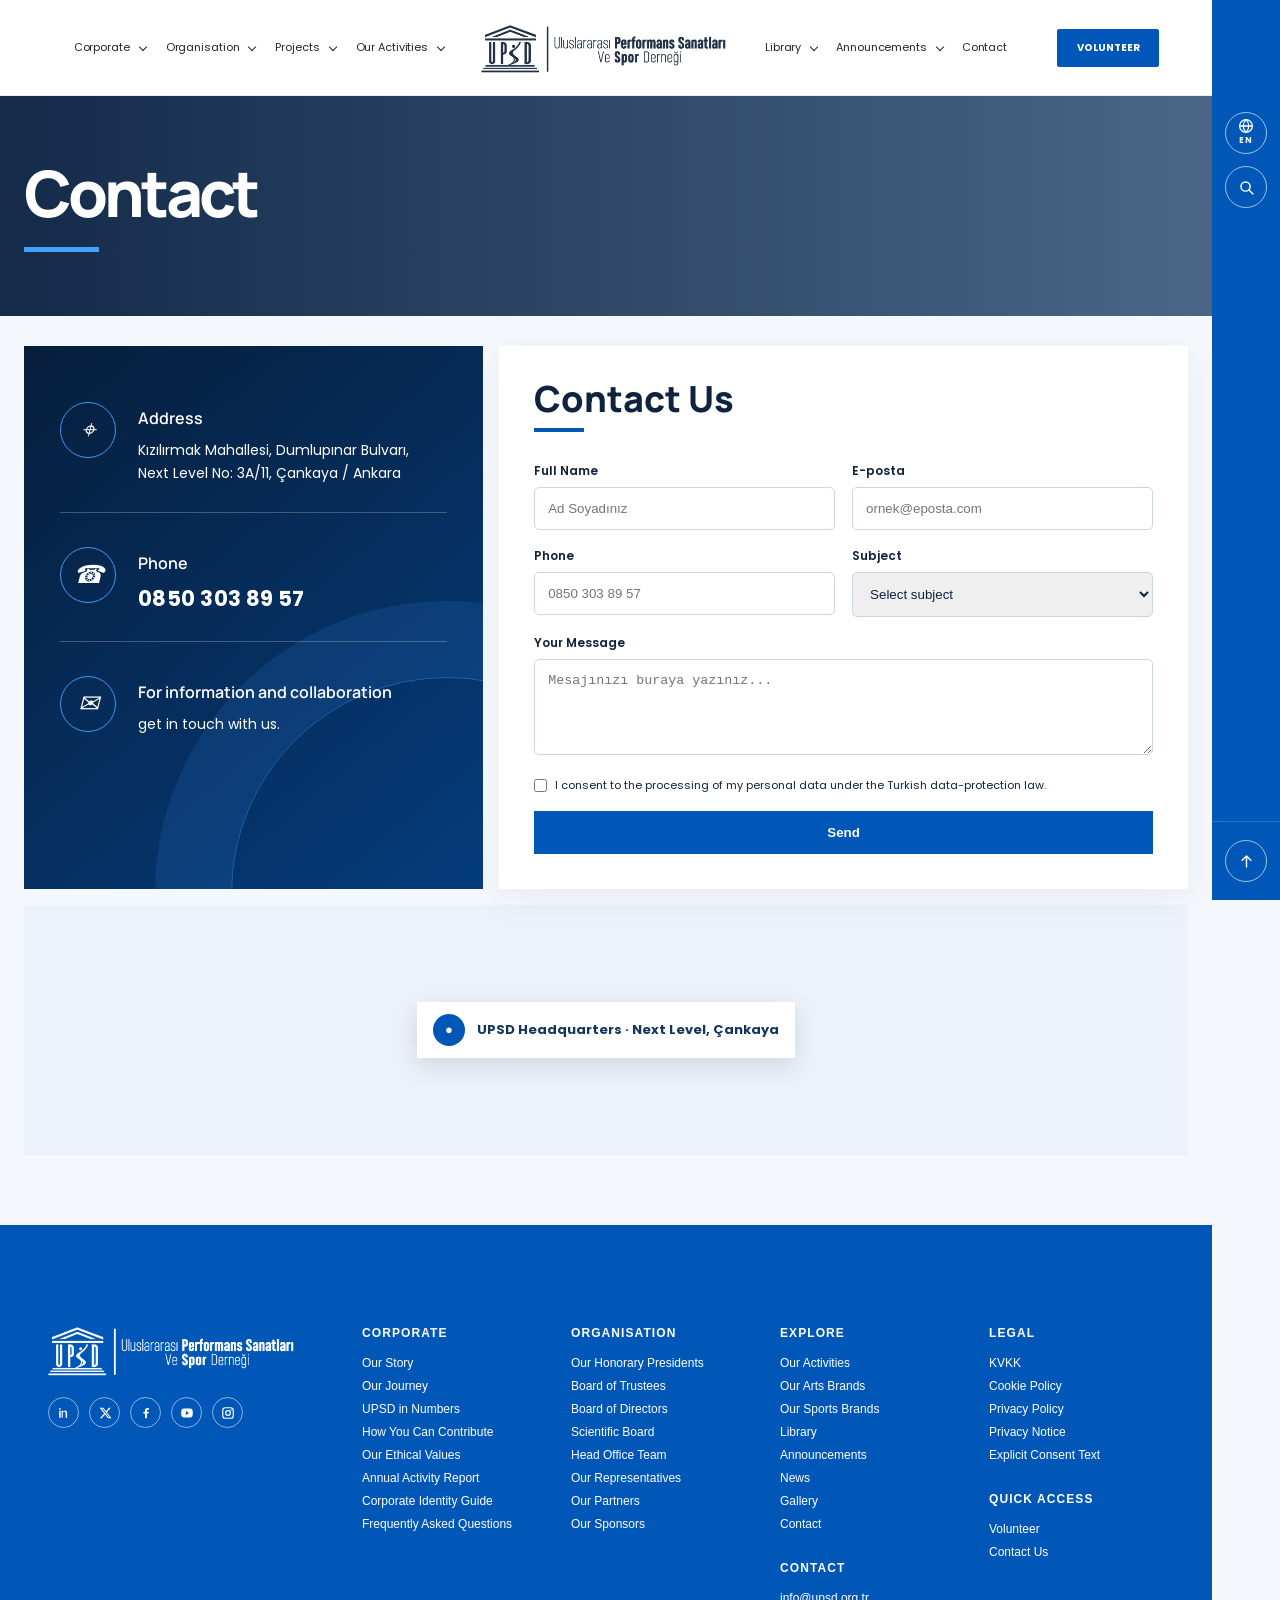
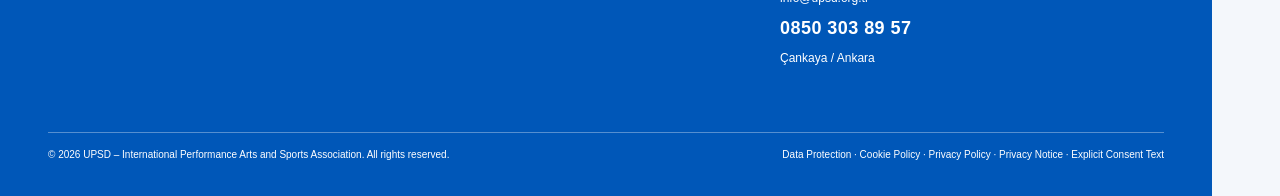
==== commit 9f43915f: "Refresh UPSD multilingual interface assets" ====
--- a/iletisim.html
+++ b/iletisim.html
@@ -49,4 +49,4 @@
     <div><input id="upsd-site-search" type="search" placeholder="Search UPSD"><button type="submit" aria-label="Search"><svg viewBox="0 0 24 24" aria-hidden="true"><circle cx="10.8" cy="10.8" r="5.8"></circle><path d="m15.2 15.2 5 5"></path></svg></button></div>
   </form></div>
 </aside>
-<header class="header"><div class="head-inner"><nav class="header-left" aria-label="Sol menü"><div class="menu-item"><button class="menu-trigger" data-page="kurumsal.html">Kurumsal <span class="caret">⌄</span></button><div class="mega cols-3"><div class="mega-column"><a href="#kurumsal">Kuruluş Öykümüz</a><a href="#kurumsal">Hikâyemiz</a><a href="#kurumsal">Rakamlarla Upsd</a></div><div class="mega-column"><a href="#kurumsal">Neler Yapıyoruz?</a><a href="neler-yapabilirsiniz.html">Neler Yapabilirsiniz?</a><a href="kurumsal.html#etik-degerler">Etik Değerler</a></div><div class="mega-column"><a href="#kurumsal">Faaliyet Raporu</a><a href="#kurumsal">Kurumsal Kimlik Kılavuzu</a><a href="#kurumsal">Sıkça Sorulan Sorular?</a></div></div></div><div class="menu-item"><button class="menu-trigger">Organizasyon <span class="caret">⌄</span></button><div class="mega cols-2"><div class="mega-column"><a href="#kurumsal">Onursal Başkanlarımız</a><a href="#kurumsal">Mütevelli Heyet</a><a href="kurumsal.html#yonetim">Yönetim Kurulu</a><a href="#kurumsal">Bilim Kurulu</a><a href="#kurumsal">Genel Merkez Ekibi</a></div><div class="mega-column"><a href="#kurumsal">Temsilciliklerimiz</a><a href="#kurumsal">İş Ortaklarımız</a><a href="#kurumsal">Sponsorlarımız</a></div></div></div><div class="menu-item"><button class="menu-trigger">Projeler <span class="caret">⌄</span></button><div class="mega cols-2 projects-menu"><div class="mega-column"><h3 class="mega-title">Sanat Markalarımız</h3><a href="#faaliyetler">Nova Sanat</a><a href="#faaliyetler">Zümrüdü Ankara Müzikali</a><a href="#faaliyetler">The Colors of Türkiye</a><a href="#faaliyetler">Mektebim Yıldızları</a><span class="mega-image art"></span></div><div class="mega-column"><h3 class="mega-title">Spor Markalarımız</h3><a href="#faaliyetler">Basketbol Gelişim Merkezi</a><a href="#faaliyetler">Voleybol Gelişim Merkezi</a><a href="#faaliyetler">Futsal Gelişim Merkezi</a><span class="mega-image sport"></span></div></div></div><div class="menu-item"><button class="menu-trigger">Faaliyetlerimiz <span class="caret">⌄</span></button><div class="mega cols-1"><div class="mega-column"><a href="#faaliyetler">Upsd Çalıştayları</a><a href="#faaliyetler">Enstitü</a><a href="#faaliyetler">Sempozyumlar</a><a href="#faaliyetler">Konferanslar</a><a href="#faaliyetler">Ödül Töreni</a><a href="#faaliyetler">Panel ve Seminerler</a></div></div></div></nav><a class="header-logo" href="index.html" aria-label="UPSD ana sayfa"><img src="assets/upsd-yatay-header-trim.png?v=1" alt="UPSD logosu"></a><nav class="header-right" aria-label="Sağ menü"><div class="menu-item"><button class="menu-trigger">Kütüphane <span class="caret">⌄</span></button><div class="mega cols-2 library-menu"><div class="mega-column"><h3 class="mega-title">Ulusal Yayınlar</h3><a href="#haberler">Sanat Yayınları</a><a href="#haberler">Spor Yayınları</a></div><div class="mega-column"><h3 class="mega-title">Uluslararası Yayınlar</h3><a href="#haberler">Sanat Yayınları</a><a href="#haberler">Spor Yayınları</a></div></div></div><div class="menu-item"><button class="menu-trigger">Duyurular <span class="caret">⌄</span></button><div class="mega cols-1"><div class="mega-column"><a href="#haberler">Duyurular</a><a href="#haberler">Haberler</a><a href="#haberler">Galeri</a><a href="#haberler">Basında Biz</a></div></div></div><a href="iletisim.html">İletişim</a><a class="btn volunteer" href="#gonullu">Gönüllü Ol</a></nav><button class="hamb" aria-label="Menüyü aç">☰</button><nav class="nav"><a href="#kurumsal">Kurumsal</a><a href="#kurumsal">Organizasyon</a><a href="#faaliyetler">Projeler</a><a href="#faaliyetler">Faaliyetlerimiz</a><a href="#haberler">Kütüphane</a><a href="#haberler">Duyurular</a><a href="iletisim.html">İletişim</a><a class="btn volunteer" href="#gonullu">Gönüllü Ol</a></nav></div></header><section class="hero"><div class="wrap"><h1>İletişim</h1></div></section><main class="contact wrap"><div class="contact-grid"><aside class="contact-info"><div class="item"><i class="icon">⌖</i><div><b>Adres</b><span>Kızılırmak Mahallesi, Dumlupınar Bulvarı,<br>Next Level No: 3A/11, Çankaya / Ankara</span></div></div><a class="item" href="tel:+908503038957"><i class="icon">☎</i><div><b>Telefon</b><span>0850 303 89 57</span></div></a><a class="item" href="mailto:info@upsd.org.tr"><i class="icon">✉</i><div><b>Bilgi ve iş birlikleri için</b><span>bizimle iletişime geçin.</span></div></a></aside><section class="form-card"><h2>Bize Ulaşın</h2><form class="form" id="contact-form"><label>Ad Soyad<input required placeholder="Ad Soyadınız"></label><label>E-posta<input required type="email" placeholder="ornek@eposta.com"></label><label>Telefon<input placeholder="0850 303 89 57"></label><label>Konu<select><option>Konu seçiniz</option><option>İş birliği</option><option>Gönüllülük</option><option>Genel bilgi</option></select></label><label class="full">Mesajınız<textarea placeholder="Mesajınızı buraya yazınız..."></textarea></label><label class="check full"><input required type="checkbox">Kişisel verilerimin KVKK kapsamında işlenmesine onay veriyorum.</label><button class="send full">Gönder</button></form></section></div><div class="map-card"><span class="pin"><i>●</i> UPSD Genel Merkez · Next Level, Çankaya</span></div></main><script>document.querySelector('#contact-form').addEventListener('submit',e=>{e.preventDefault();e.currentTarget.innerHTML='<p style="grid-column:1/-1;color:#0057B8;font-weight:700">Mesajınız alındı. Teşekkür ederiz.</p>'})</script><script src="assets/upsd-shared-header.js?v=15"></script><footer class="site-footer"><div class="sf-wrap"><div class="sf-grid"><div><a class="sf-logo" href="index.html" aria-label="UPSD ana sayfa"><img src="assets/upsd-yatay-header-trim.png?v=1" alt="Uluslararası Performans Sanatları ve Spor Derneği"></a><div class="sf-socials" aria-label="Sosyal medya bağlantıları"><a href="#" aria-label="LinkedIn"><svg viewBox="0 0 24 24"><path d="M5 3.5A1.5 1.5 0 1 1 5 6.5 1.5 1.5 0 0 1 5 3.5ZM3.7 8h2.6v12H3.7V8Zm4.2 0h2.5v1.64h.04c.35-.66 1.2-1.96 3.05-1.96 3.26 0 3.86 2.06 3.86 4.75V20h-2.6v-6.72c0-1.6-.03-3.66-2.31-3.66-2.31 0-2.66 1.73-2.66 3.54V20H7.9V8Z"/></svg></a><a href="#" aria-label="X"><svg viewBox="0 0 24 24"><path d="M18.9 3H22l-6.78 7.75L23.2 21h-6.25l-4.9-6.4L6.45 21H3.3l7.25-8.28L2.9 3h6.42l4.43 5.86L18.9 3Zm-1.1 16h1.72L8.38 4.9H6.53L17.8 19Z"/></svg></a><a href="#" aria-label="Facebook"><svg viewBox="0 0 24 24"><path d="M13.7 21v-8h2.72l.41-3.12H13.7V7.89c0-.9.26-1.52 1.61-1.52h1.72V3.58c-.3-.04-1.32-.12-2.5-.12-2.48 0-4.18 1.42-4.18 4.04v2.38H7.55V13h2.8v8h3.35Z"/></svg></a><a href="#" aria-label="YouTube"><svg viewBox="0 0 24 24"><path d="M21.5 7.1a3.1 3.1 0 0 0-2.18-2.2C17.38 4.4 12 4.4 12 4.4s-5.38 0-7.32.5A3.1 3.1 0 0 0 2.5 7.1C2 9.04 2 12 2 12s0 2.96.5 4.9a3.1 3.1 0 0 0 2.18 2.2c1.94.5 7.32.5 7.32.5s5.38 0 7.32-.5a3.1 3.1 0 0 0 2.18-2.2C22 14.96 22 12 22 12s0-2.96-.5-4.9ZM10 15.45v-6.9L15.72 12 10 15.45Z"/></svg></a><a href="#" aria-label="Instagram"><svg viewBox="0 0 24 24"><path d="M7.5 2h9A5.5 5.5 0 0 1 22 7.5v9a5.5 5.5 0 0 1-5.5 5.5h-9A5.5 5.5 0 0 1 2 16.5v-9A5.5 5.5 0 0 1 7.5 2Zm0 2A3.5 3.5 0 0 0 4 7.5v9A3.5 3.5 0 0 0 7.5 20h9a3.5 3.5 0 0 0 3.5-3.5v-9A3.5 3.5 0 0 0 16.5 4h-9Zm9.75 1.5a1.25 1.25 0 1 1 0 2.5 1.25 1.25 0 0 1 0-2.5ZM12 7a5 5 0 1 1 0 10 5 5 0 0 1 0-10Zm0 2a3 3 0 1 0 0 6 3 3 0 0 0 0-6Z"/></svg></a></div></div><div><h4>KURUMSAL</h4><a href="kurumsal.html">Kuruluş Öykümüz</a><a href="kurumsal.html#hikayemiz">Hikâyemiz</a><a href="index.html#sayilar">Rakamlarla UPSD</a><a href="neler-yapabilirsiniz.html">Neler Yapabilirsiniz?</a><a href="kurumsal.html#etik-degerler">Etik Değerlerimiz</a><a href="#faaliyet-raporu">Faaliyet Raporu</a><a href="#kurumsal-kimlik">Kurumsal Kimlik Kılavuzu</a><a href="#sss">Sıkça Sorulan Sorular</a></div><div><h4>ORGANİZASYON</h4><a href="#onursal-baskanlar">Onursal Başkanlarımız</a><a href="#mutevelli-heyet">Mütevelli Heyet</a><a href="kurumsal.html#yonetim">Yönetim Kurulu</a><a href="#bilim-kurulu">Bilim Kurulu</a><a href="#genel-merkez">Genel Merkez Ekibi</a><a href="index.html#subeler">Temsilciliklerimiz</a><a href="#is-ortaklari">İş Ortaklarımız</a><a href="#sponsorlar">Sponsorlarımız</a></div><div><h4>KEŞFEDİN</h4><a href="#faaliyetler">Faaliyetlerimiz</a><a href="#sanat-markalari">Sanat Markalarımız</a><a href="#spor-markalari">Spor Markalarımız</a><a href="#kutuphane">Kütüphane</a><a href="#duyurular">Duyurular</a><a href="#haberler">Haberler</a><a href="#galeri">Galeri</a><a href="iletisim.html">İletişim</a><h4 class="sf-contact-title">İLETİŞİM</h4><a href="mailto:info@upsd.org.tr">info@upsd.org.tr</a><a href="tel:+908503038957">0850 303 89 57</a><a href="iletisim.html">Çankaya / Ankara</a></div><div><h4>YASAL</h4><a href="#kvkk">KVKK</a><a href="#cerez">Çerez Politikası</a><a href="#gizlilik">Gizlilik Politikası</a><a href="#aydinlatma">Aydınlatma Metni</a><a href="#acik-riza">Açık Rıza Metni</a><h4 class="sf-contact-title">HIZLI ERİŞİM</h4><a href="#gonullu">Gönüllü Ol</a><a href="iletisim.html">Bize Ulaşın</a></div></div><div class="sf-bottom"><span>© 2026 UPSD – Uluslararası Performans Sanatları ve Spor Derneği. Tüm hakları saklıdır.</span><span>KVKK · Çerez Politikası · Gizlilik Politikası · Aydınlatma Metni · Açık Rıza Metni</span></div></div></footer></body></html>+<header class="header"><div class="head-inner"><nav class="header-left" aria-label="Sol menü"><div class="menu-item"><button class="menu-trigger" data-page="kurumsal.html">Kurumsal <span class="caret">⌄</span></button><div class="mega cols-3"><div class="mega-column"><a href="#kurumsal">Kuruluş Öykümüz</a><a href="#kurumsal">Hikâyemiz</a><a href="#kurumsal">Rakamlarla Upsd</a></div><div class="mega-column"><a href="#kurumsal">Neler Yapıyoruz?</a><a href="neler-yapabilirsiniz.html">Neler Yapabilirsiniz?</a><a href="kurumsal.html#etik-degerler">Etik Değerler</a></div><div class="mega-column"><a href="#kurumsal">Faaliyet Raporu</a><a href="#kurumsal">Kurumsal Kimlik Kılavuzu</a><a href="#kurumsal">Sıkça Sorulan Sorular?</a></div></div></div><div class="menu-item"><button class="menu-trigger">Organizasyon <span class="caret">⌄</span></button><div class="mega cols-2"><div class="mega-column"><a href="#kurumsal">Onursal Başkanlarımız</a><a href="#kurumsal">Mütevelli Heyet</a><a href="kurumsal.html#yonetim">Yönetim Kurulu</a><a href="#kurumsal">Bilim Kurulu</a><a href="#kurumsal">Genel Merkez Ekibi</a></div><div class="mega-column"><a href="#kurumsal">Temsilciliklerimiz</a><a href="#kurumsal">İş Ortaklarımız</a><a href="#kurumsal">Sponsorlarımız</a></div></div></div><div class="menu-item"><button class="menu-trigger">Projeler <span class="caret">⌄</span></button><div class="mega cols-2 projects-menu"><div class="mega-column"><h3 class="mega-title">Sanat Markalarımız</h3><a href="#faaliyetler">Nova Sanat</a><a href="#faaliyetler">Zümrüdü Ankara Müzikali</a><a href="#faaliyetler">The Colors of Türkiye</a><a href="#faaliyetler">Mektebim Yıldızları</a><span class="mega-image art"></span></div><div class="mega-column"><h3 class="mega-title">Spor Markalarımız</h3><a href="#faaliyetler">Basketbol Gelişim Merkezi</a><a href="#faaliyetler">Voleybol Gelişim Merkezi</a><a href="#faaliyetler">Futsal Gelişim Merkezi</a><span class="mega-image sport"></span></div></div></div><div class="menu-item"><button class="menu-trigger">Faaliyetlerimiz <span class="caret">⌄</span></button><div class="mega cols-1"><div class="mega-column"><a href="#faaliyetler">Upsd Çalıştayları</a><a href="#faaliyetler">Enstitü</a><a href="#faaliyetler">Sempozyumlar</a><a href="#faaliyetler">Konferanslar</a><a href="#faaliyetler">Ödül Töreni</a><a href="#faaliyetler">Panel ve Seminerler</a></div></div></div></nav><a class="header-logo" href="index.html" aria-label="UPSD ana sayfa"><img src="assets/upsd-yatay-header-trim.png?v=1" alt="UPSD logosu"></a><nav class="header-right" aria-label="Sağ menü"><div class="menu-item"><button class="menu-trigger">Kütüphane <span class="caret">⌄</span></button><div class="mega cols-2 library-menu"><div class="mega-column"><h3 class="mega-title">Ulusal Yayınlar</h3><a href="#haberler">Sanat Yayınları</a><a href="#haberler">Spor Yayınları</a></div><div class="mega-column"><h3 class="mega-title">Uluslararası Yayınlar</h3><a href="#haberler">Sanat Yayınları</a><a href="#haberler">Spor Yayınları</a></div></div></div><div class="menu-item"><button class="menu-trigger">Duyurular <span class="caret">⌄</span></button><div class="mega cols-1"><div class="mega-column"><a href="#haberler">Duyurular</a><a href="#haberler">Haberler</a><a href="#haberler">Galeri</a><a href="#haberler">Basında Biz</a></div></div></div><a href="iletisim.html">İletişim</a><a class="btn volunteer" href="#gonullu">Gönüllü Ol</a></nav><button class="hamb" aria-label="Menüyü aç">☰</button><nav class="nav"><a href="#kurumsal">Kurumsal</a><a href="#kurumsal">Organizasyon</a><a href="#faaliyetler">Projeler</a><a href="#faaliyetler">Faaliyetlerimiz</a><a href="#haberler">Kütüphane</a><a href="#haberler">Duyurular</a><a href="iletisim.html">İletişim</a><a class="btn volunteer" href="#gonullu">Gönüllü Ol</a></nav></div></header><section class="hero"><div class="wrap"><h1>İletişim</h1></div></section><main class="contact wrap"><div class="contact-grid"><aside class="contact-info"><div class="item"><i class="icon">⌖</i><div><b>Adres</b><span>Kızılırmak Mahallesi, Dumlupınar Bulvarı,<br>Next Level No: 3A/11, Çankaya / Ankara</span></div></div><a class="item" href="tel:+908503038957"><i class="icon">☎</i><div><b>Telefon</b><span>0850 303 89 57</span></div></a><a class="item" href="mailto:info@upsd.org.tr"><i class="icon">✉</i><div><b>Bilgi ve iş birlikleri için</b><span>bizimle iletişime geçin.</span></div></a></aside><section class="form-card"><h2>Bize Ulaşın</h2><form class="form" id="contact-form"><label>Ad Soyad<input required placeholder="Ad Soyadınız"></label><label>E-posta<input required type="email" placeholder="ornek@eposta.com"></label><label>Telefon<input placeholder="0850 303 89 57"></label><label>Konu<select><option>Konu seçiniz</option><option>İş birliği</option><option>Gönüllülük</option><option>Genel bilgi</option></select></label><label class="full">Mesajınız<textarea placeholder="Mesajınızı buraya yazınız..."></textarea></label><label class="check full"><input required type="checkbox">Kişisel verilerimin KVKK kapsamında işlenmesine onay veriyorum.</label><button class="send full">Gönder</button></form></section></div><div class="map-card"><span class="pin"><i>●</i> UPSD Genel Merkez · Next Level, Çankaya</span></div></main><script>document.querySelector('#contact-form').addEventListener('submit',e=>{e.preventDefault();e.currentTarget.innerHTML='<p style="grid-column:1/-1;color:#0057B8;font-weight:700">Mesajınız alındı. Teşekkür ederiz.</p>'})</script><script src="assets/upsd-shared-header.js?v=16"></script><footer class="site-footer"><div class="sf-wrap"><div class="sf-grid"><div><a class="sf-logo" href="index.html" aria-label="UPSD ana sayfa"><img src="assets/upsd-yatay-header-trim.png?v=1" alt="Uluslararası Performans Sanatları ve Spor Derneği"></a><div class="sf-socials" aria-label="Sosyal medya bağlantıları"><a href="#" aria-label="LinkedIn"><svg viewBox="0 0 24 24"><path d="M5 3.5A1.5 1.5 0 1 1 5 6.5 1.5 1.5 0 0 1 5 3.5ZM3.7 8h2.6v12H3.7V8Zm4.2 0h2.5v1.64h.04c.35-.66 1.2-1.96 3.05-1.96 3.26 0 3.86 2.06 3.86 4.75V20h-2.6v-6.72c0-1.6-.03-3.66-2.31-3.66-2.31 0-2.66 1.73-2.66 3.54V20H7.9V8Z"/></svg></a><a href="#" aria-label="X"><svg viewBox="0 0 24 24"><path d="M18.9 3H22l-6.78 7.75L23.2 21h-6.25l-4.9-6.4L6.45 21H3.3l7.25-8.28L2.9 3h6.42l4.43 5.86L18.9 3Zm-1.1 16h1.72L8.38 4.9H6.53L17.8 19Z"/></svg></a><a href="#" aria-label="Facebook"><svg viewBox="0 0 24 24"><path d="M13.7 21v-8h2.72l.41-3.12H13.7V7.89c0-.9.26-1.52 1.61-1.52h1.72V3.58c-.3-.04-1.32-.12-2.5-.12-2.48 0-4.18 1.42-4.18 4.04v2.38H7.55V13h2.8v8h3.35Z"/></svg></a><a href="#" aria-label="YouTube"><svg viewBox="0 0 24 24"><path d="M21.5 7.1a3.1 3.1 0 0 0-2.18-2.2C17.38 4.4 12 4.4 12 4.4s-5.38 0-7.32.5A3.1 3.1 0 0 0 2.5 7.1C2 9.04 2 12 2 12s0 2.96.5 4.9a3.1 3.1 0 0 0 2.18 2.2c1.94.5 7.32.5 7.32.5s5.38 0 7.32-.5a3.1 3.1 0 0 0 2.18-2.2C22 14.96 22 12 22 12s0-2.96-.5-4.9ZM10 15.45v-6.9L15.72 12 10 15.45Z"/></svg></a><a href="#" aria-label="Instagram"><svg viewBox="0 0 24 24"><path d="M7.5 2h9A5.5 5.5 0 0 1 22 7.5v9a5.5 5.5 0 0 1-5.5 5.5h-9A5.5 5.5 0 0 1 2 16.5v-9A5.5 5.5 0 0 1 7.5 2Zm0 2A3.5 3.5 0 0 0 4 7.5v9A3.5 3.5 0 0 0 7.5 20h9a3.5 3.5 0 0 0 3.5-3.5v-9A3.5 3.5 0 0 0 16.5 4h-9Zm9.75 1.5a1.25 1.25 0 1 1 0 2.5 1.25 1.25 0 0 1 0-2.5ZM12 7a5 5 0 1 1 0 10 5 5 0 0 1 0-10Zm0 2a3 3 0 1 0 0 6 3 3 0 0 0 0-6Z"/></svg></a></div></div><div><h4>KURUMSAL</h4><a href="kurumsal.html">Kuruluş Öykümüz</a><a href="kurumsal.html#hikayemiz">Hikâyemiz</a><a href="index.html#sayilar">Rakamlarla UPSD</a><a href="neler-yapabilirsiniz.html">Neler Yapabilirsiniz?</a><a href="kurumsal.html#etik-degerler">Etik Değerlerimiz</a><a href="#faaliyet-raporu">Faaliyet Raporu</a><a href="#kurumsal-kimlik">Kurumsal Kimlik Kılavuzu</a><a href="#sss">Sıkça Sorulan Sorular</a></div><div><h4>ORGANİZASYON</h4><a href="#onursal-baskanlar">Onursal Başkanlarımız</a><a href="#mutevelli-heyet">Mütevelli Heyet</a><a href="kurumsal.html#yonetim">Yönetim Kurulu</a><a href="#bilim-kurulu">Bilim Kurulu</a><a href="#genel-merkez">Genel Merkez Ekibi</a><a href="index.html#subeler">Temsilciliklerimiz</a><a href="#is-ortaklari">İş Ortaklarımız</a><a href="#sponsorlar">Sponsorlarımız</a></div><div><h4>KEŞFEDİN</h4><a href="#faaliyetler">Faaliyetlerimiz</a><a href="#sanat-markalari">Sanat Markalarımız</a><a href="#spor-markalari">Spor Markalarımız</a><a href="#kutuphane">Kütüphane</a><a href="#duyurular">Duyurular</a><a href="#haberler">Haberler</a><a href="#galeri">Galeri</a><a href="iletisim.html">İletişim</a><h4 class="sf-contact-title">İLETİŞİM</h4><a href="mailto:info@upsd.org.tr">info@upsd.org.tr</a><a href="tel:+908503038957">0850 303 89 57</a><a href="iletisim.html">Çankaya / Ankara</a></div><div><h4>YASAL</h4><a href="#kvkk">KVKK</a><a href="#cerez">Çerez Politikası</a><a href="#gizlilik">Gizlilik Politikası</a><a href="#aydinlatma">Aydınlatma Metni</a><a href="#acik-riza">Açık Rıza Metni</a><h4 class="sf-contact-title">HIZLI ERİŞİM</h4><a href="#gonullu">Gönüllü Ol</a><a href="iletisim.html">Bize Ulaşın</a></div></div><div class="sf-bottom"><span>© 2026 UPSD – Uluslararası Performans Sanatları ve Spor Derneği. Tüm hakları saklıdır.</span><span>KVKK · Çerez Politikası · Gizlilik Politikası · Aydınlatma Metni · Açık Rıza Metni</span></div></div></footer></body></html>
